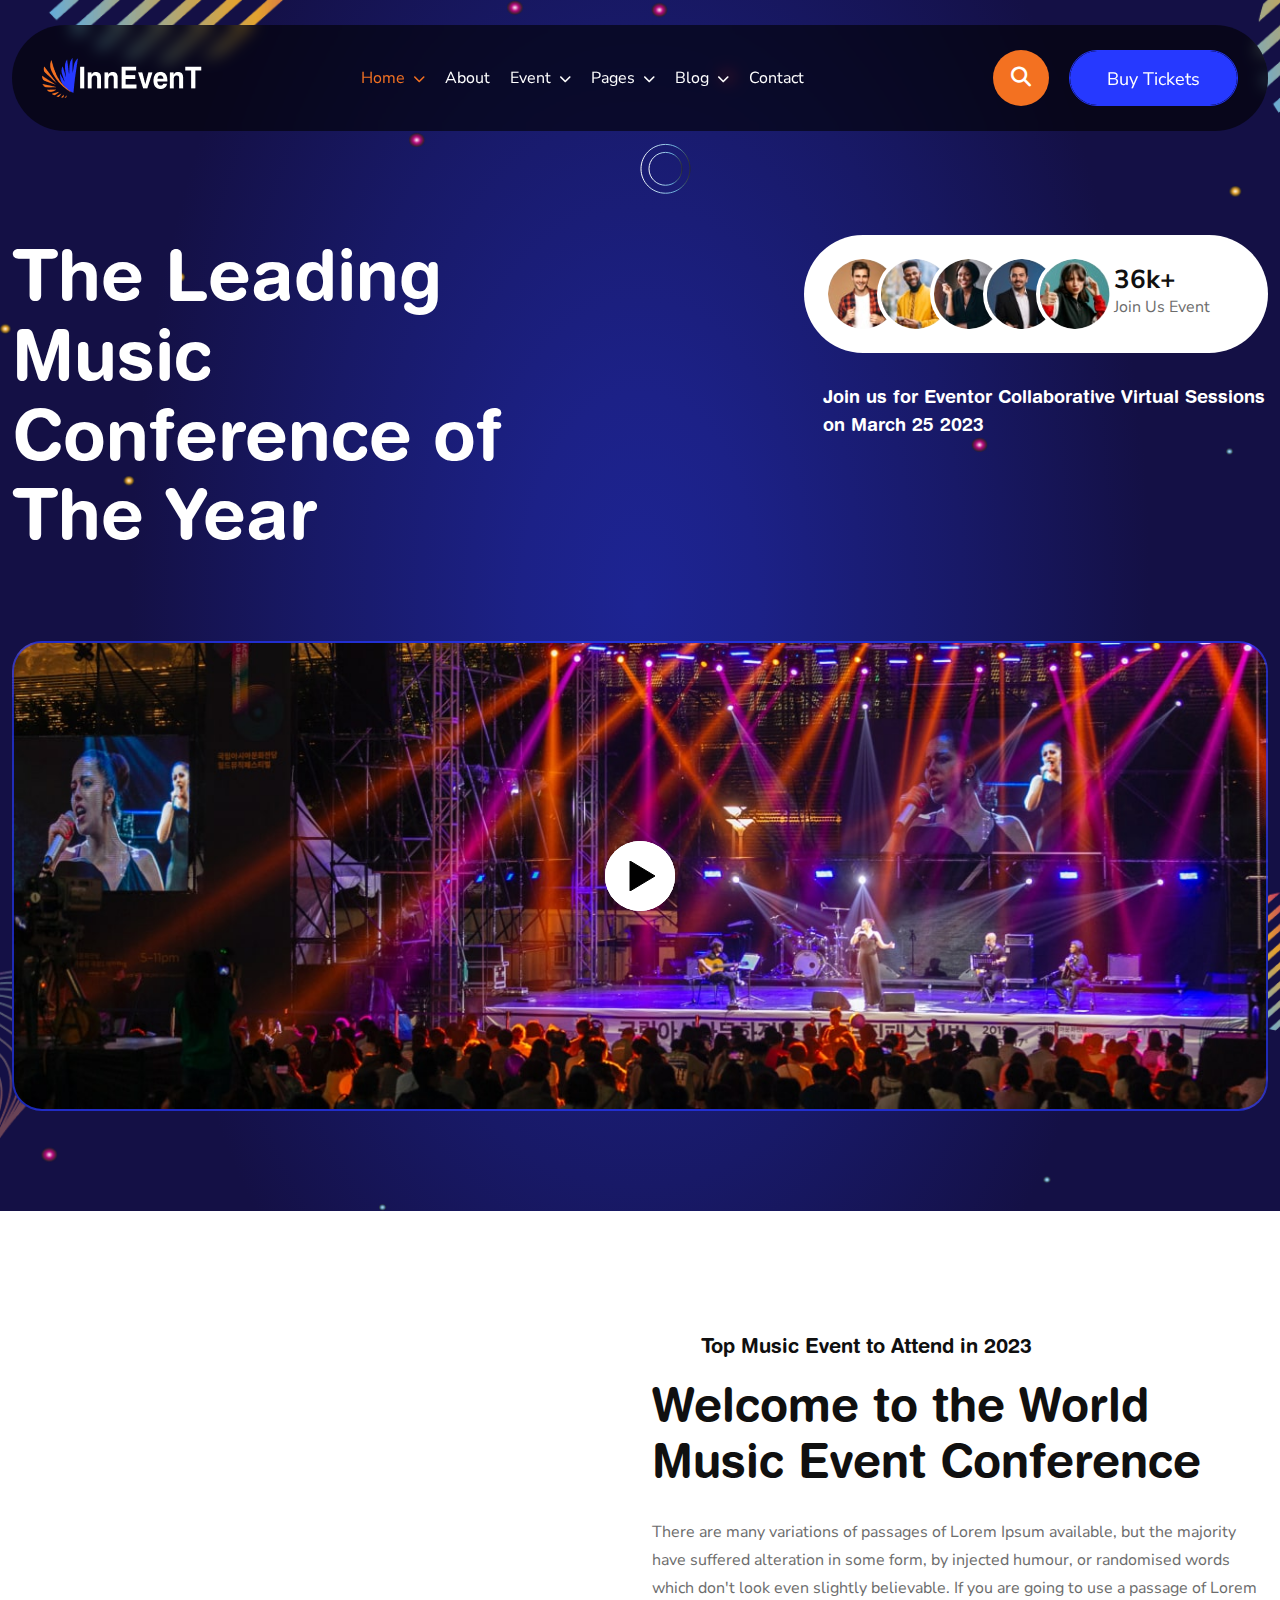
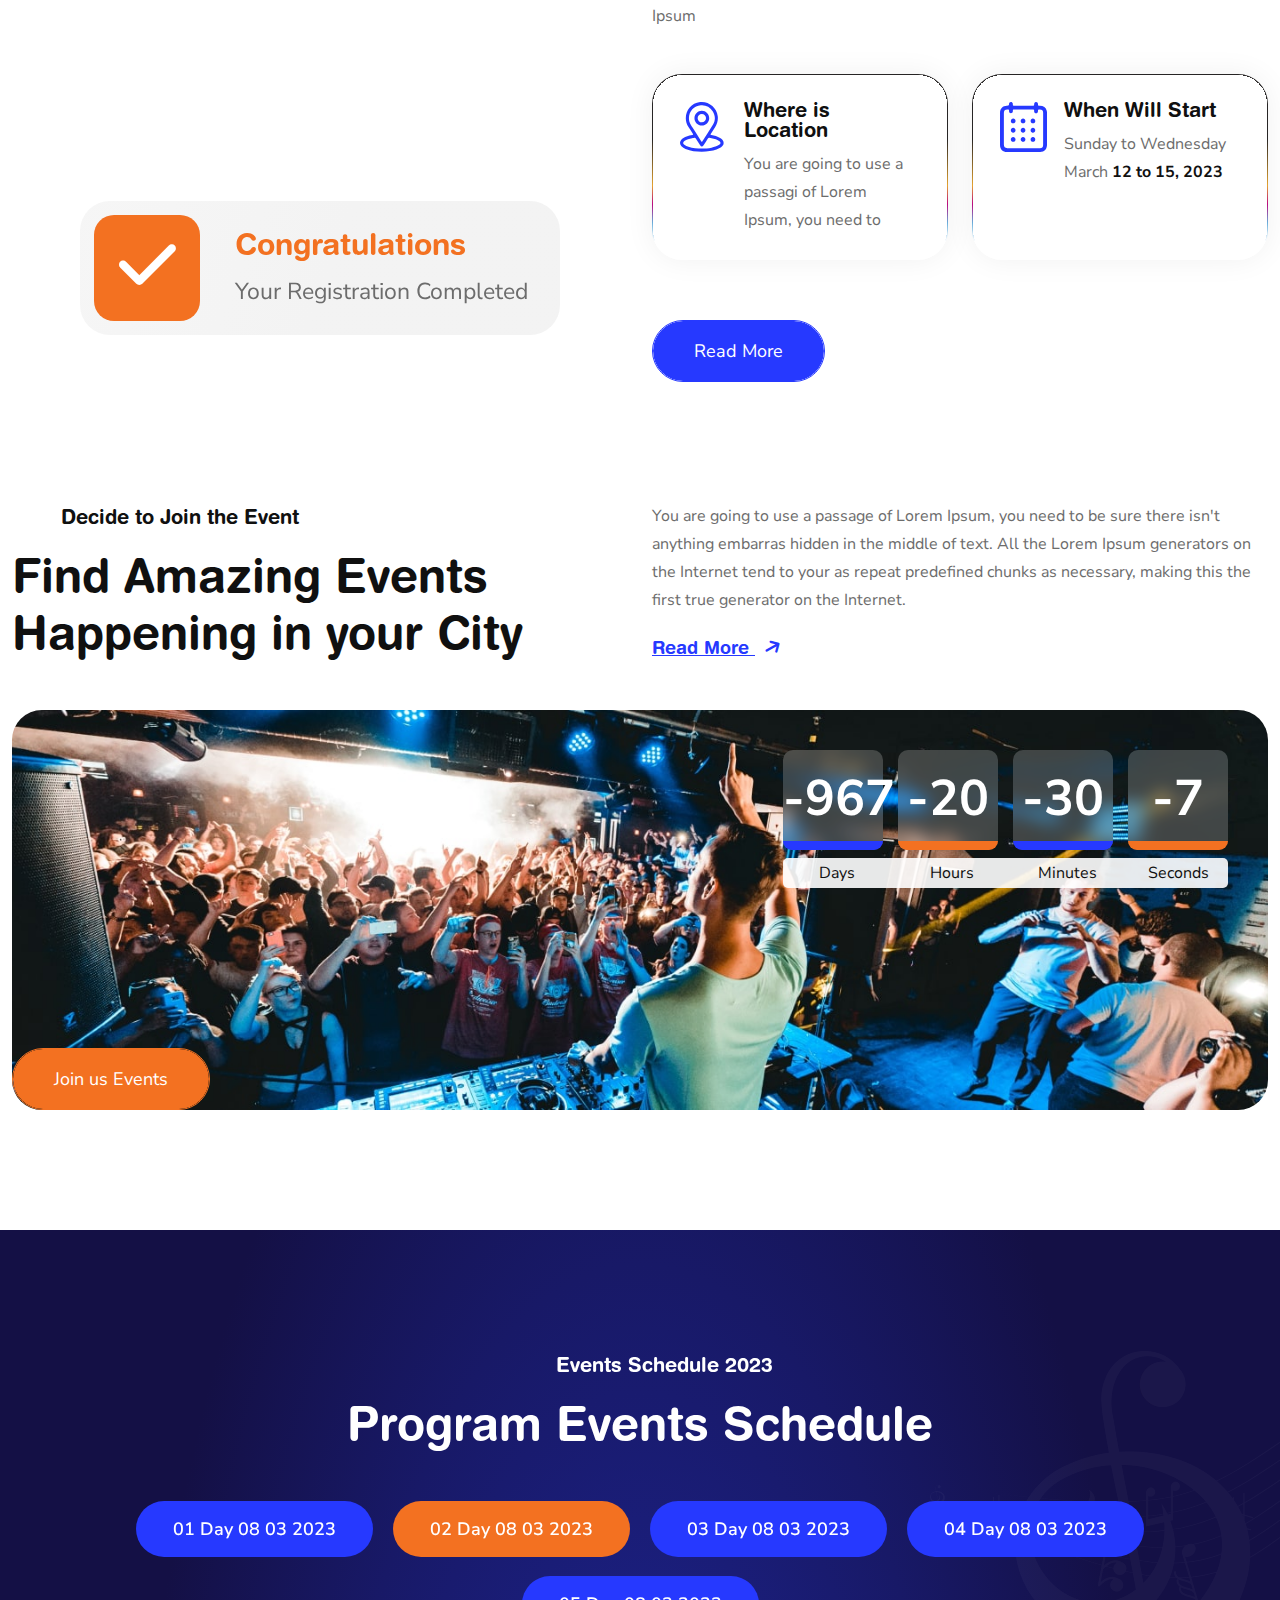
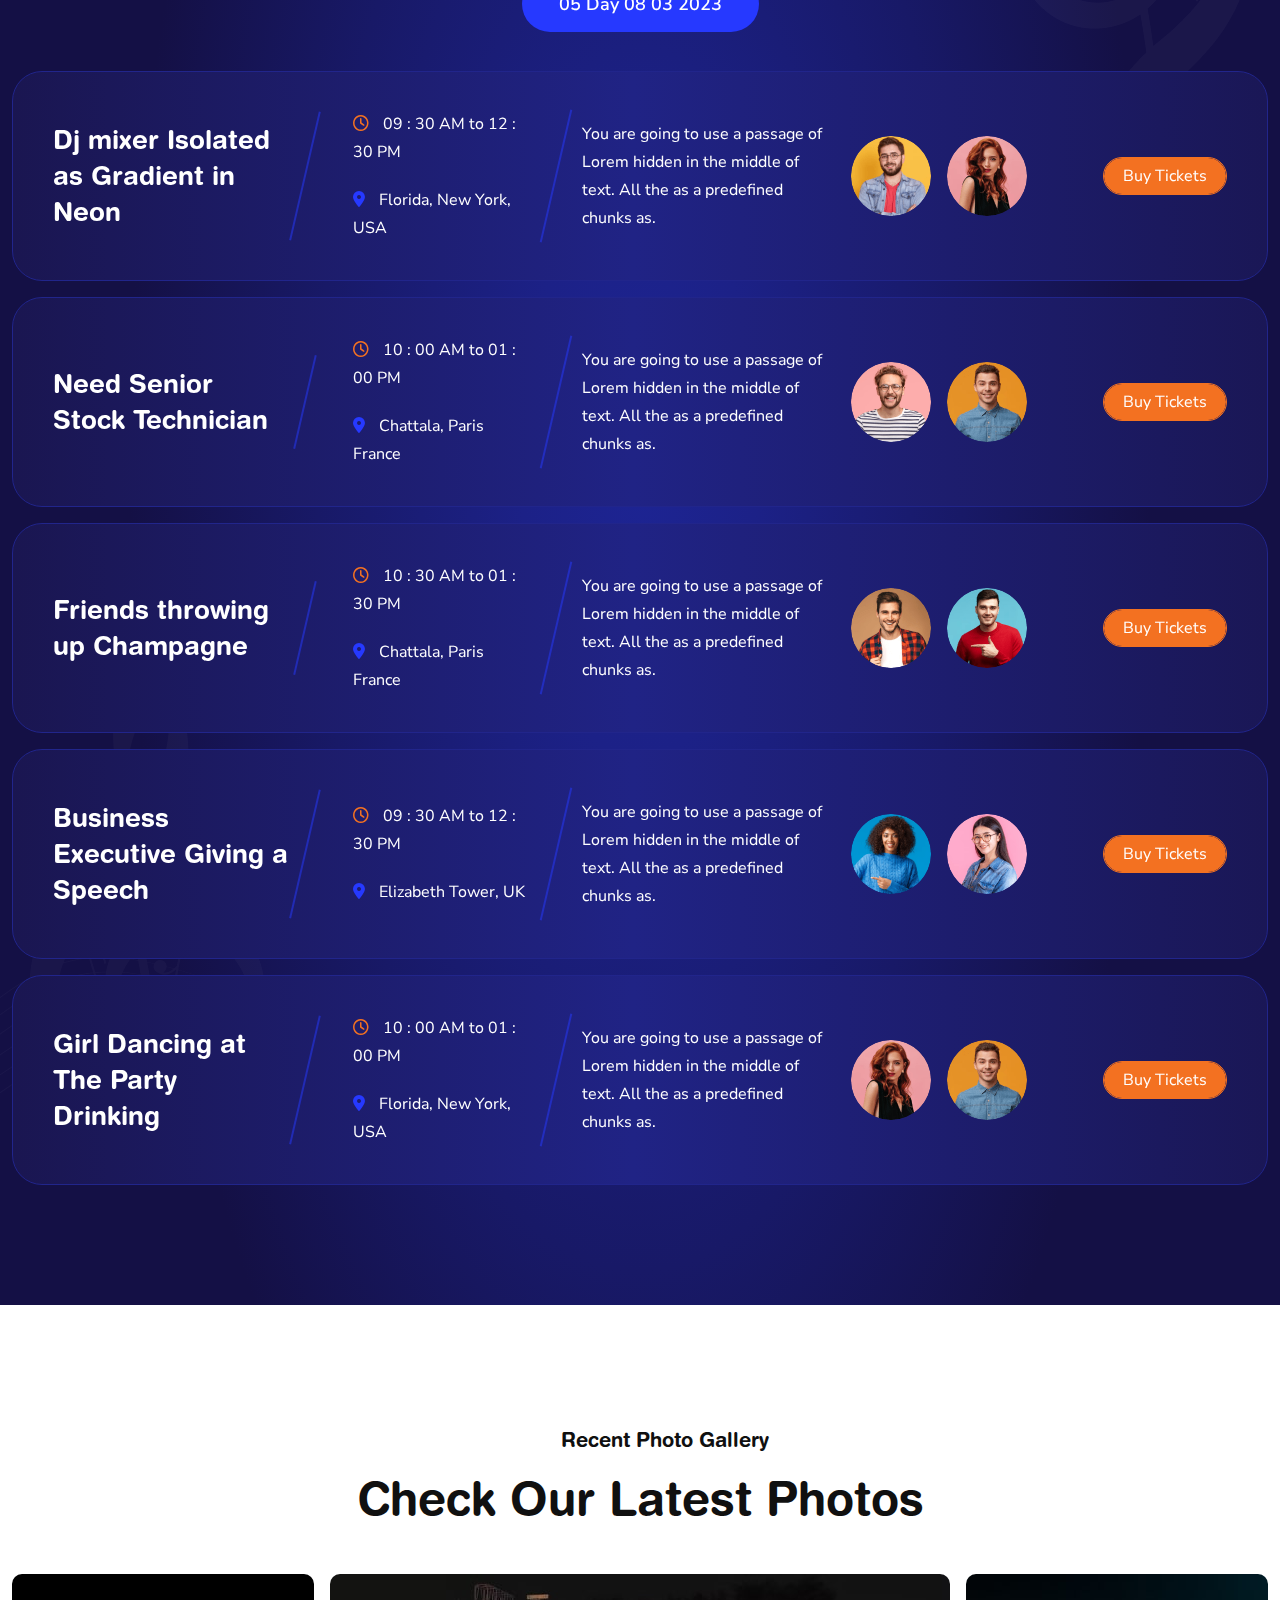
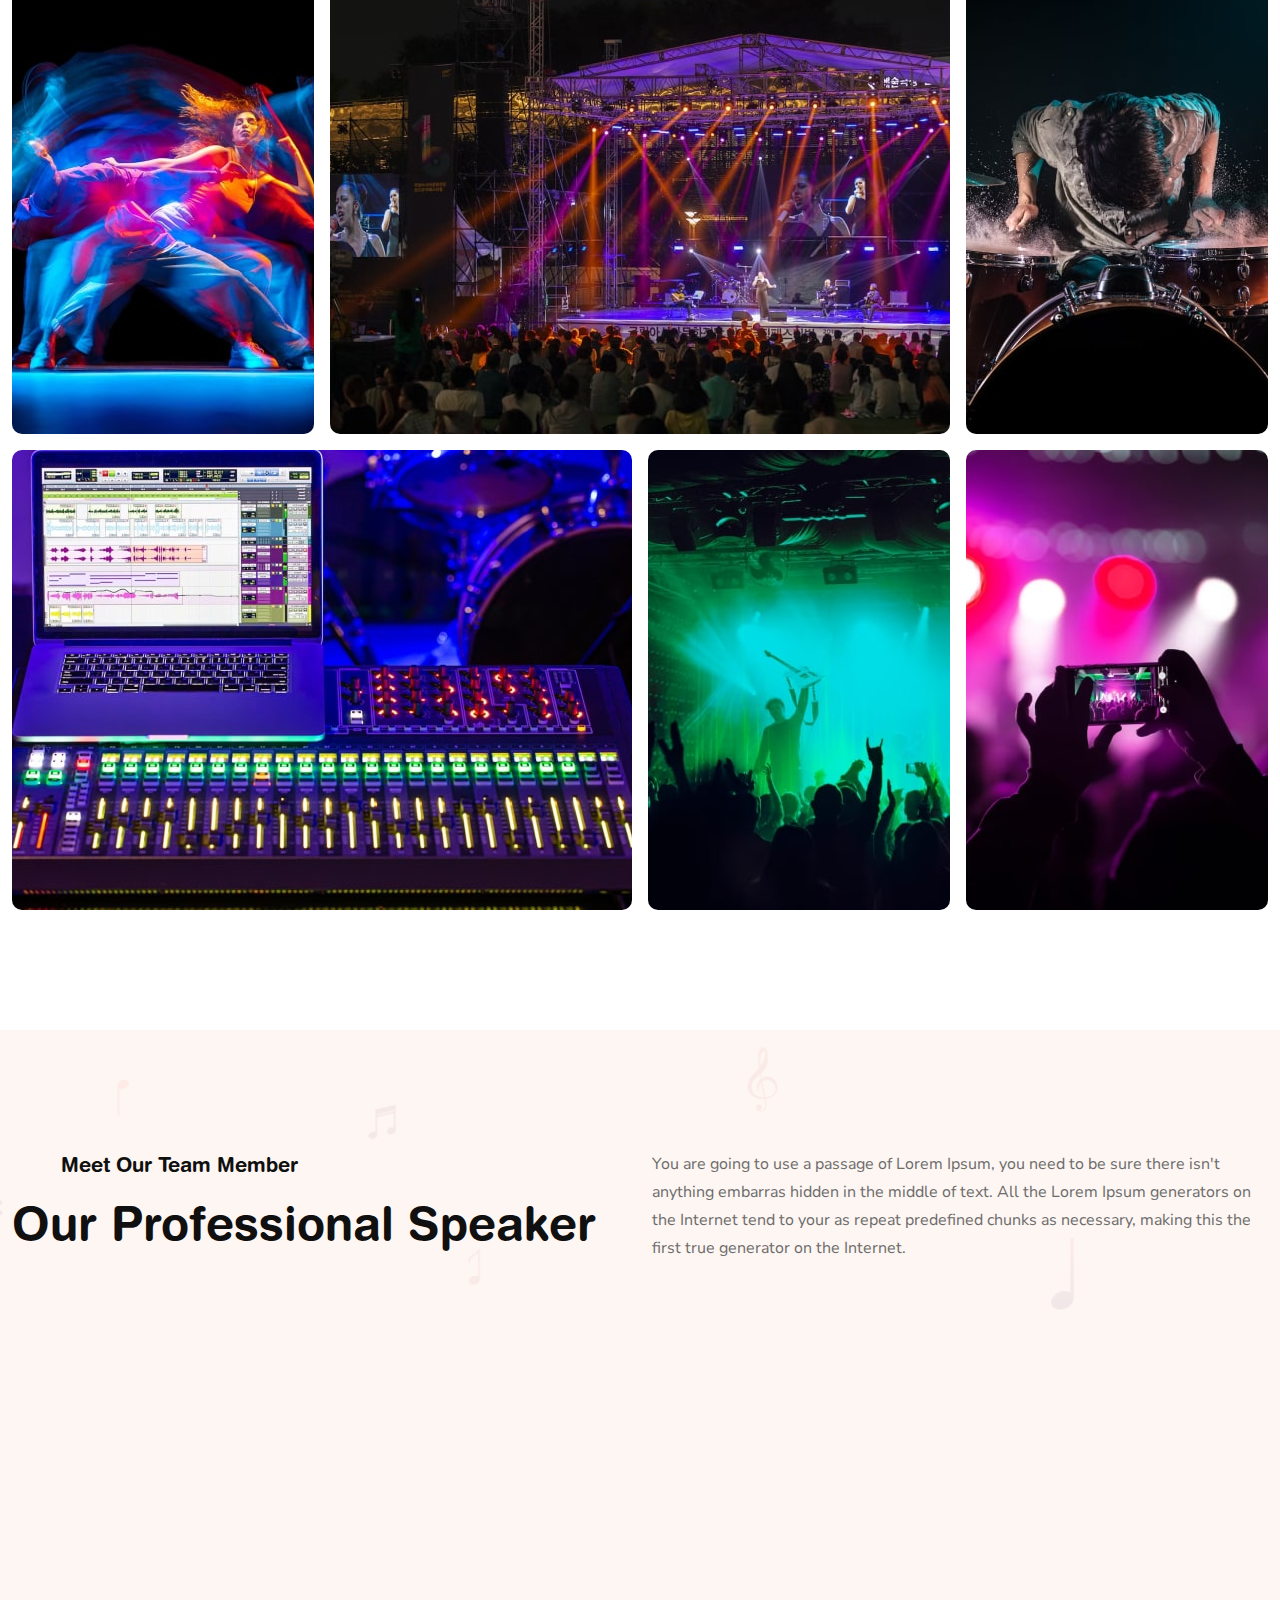
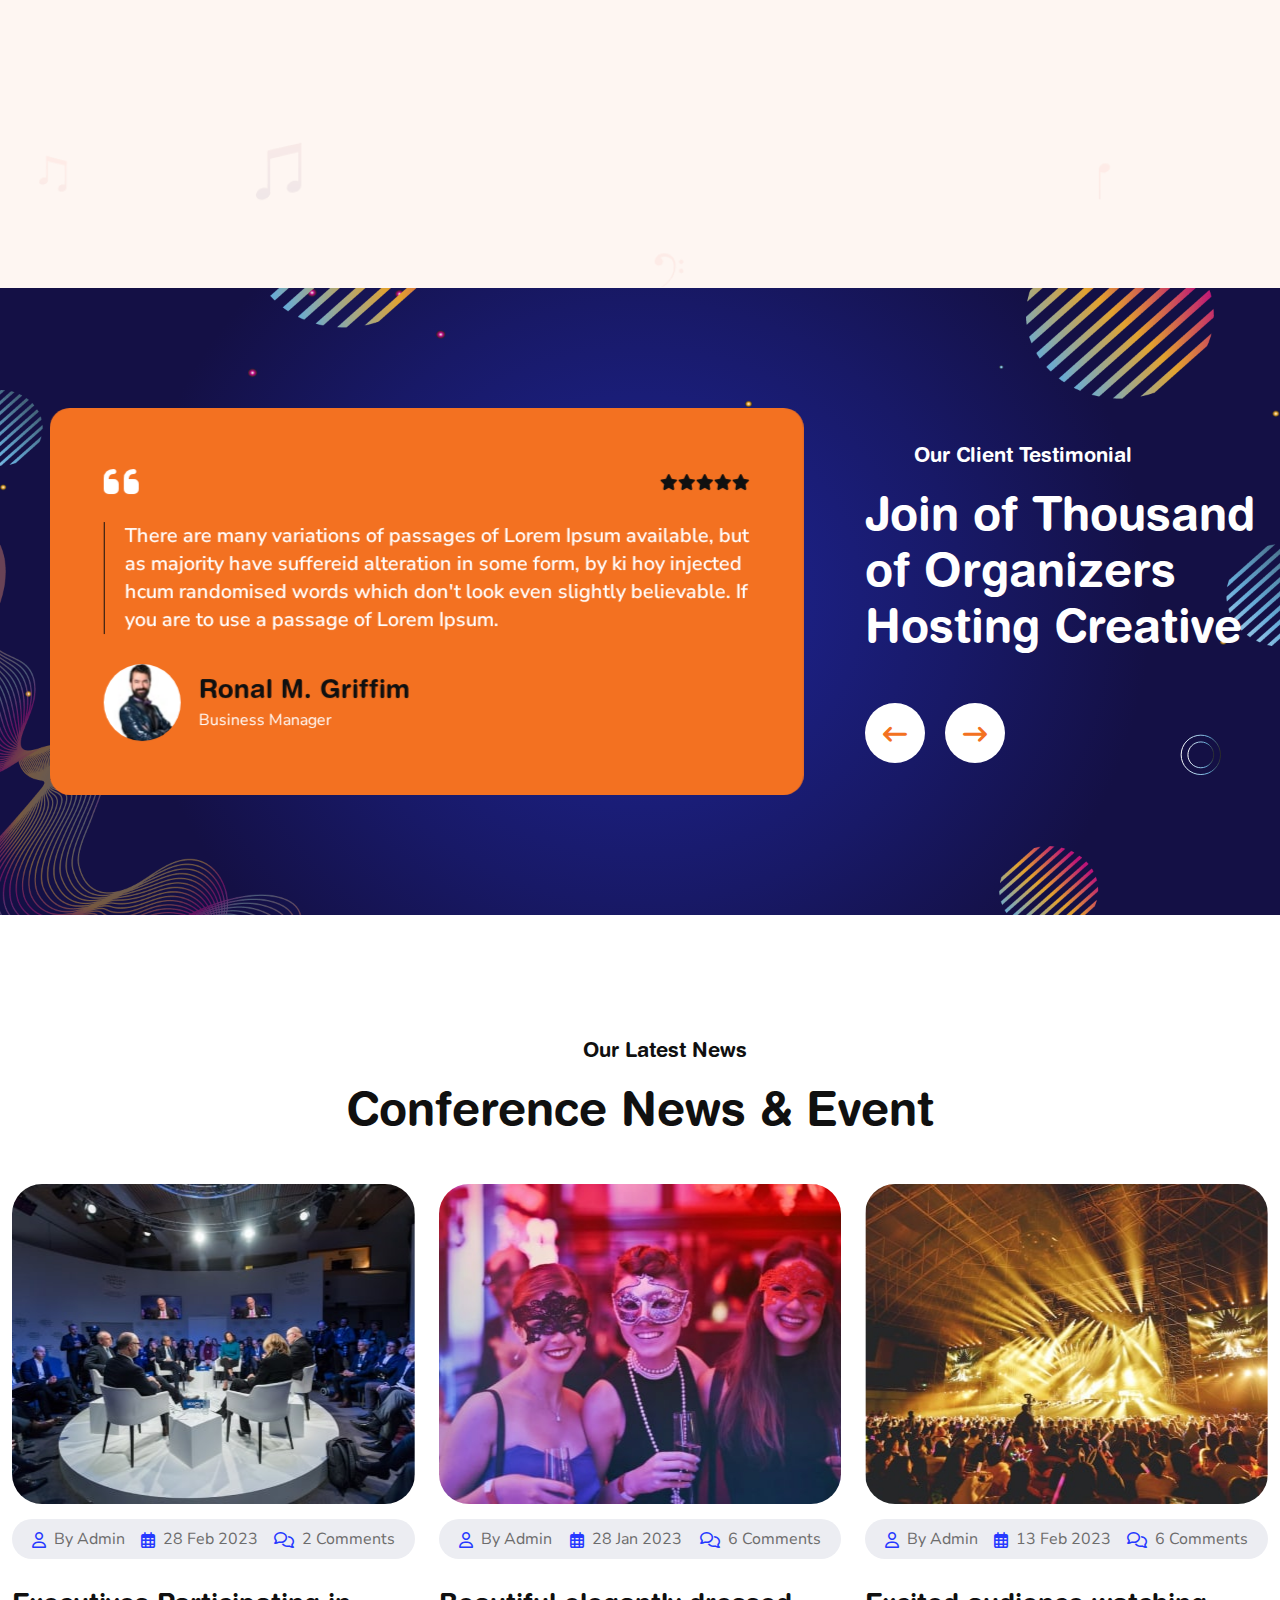
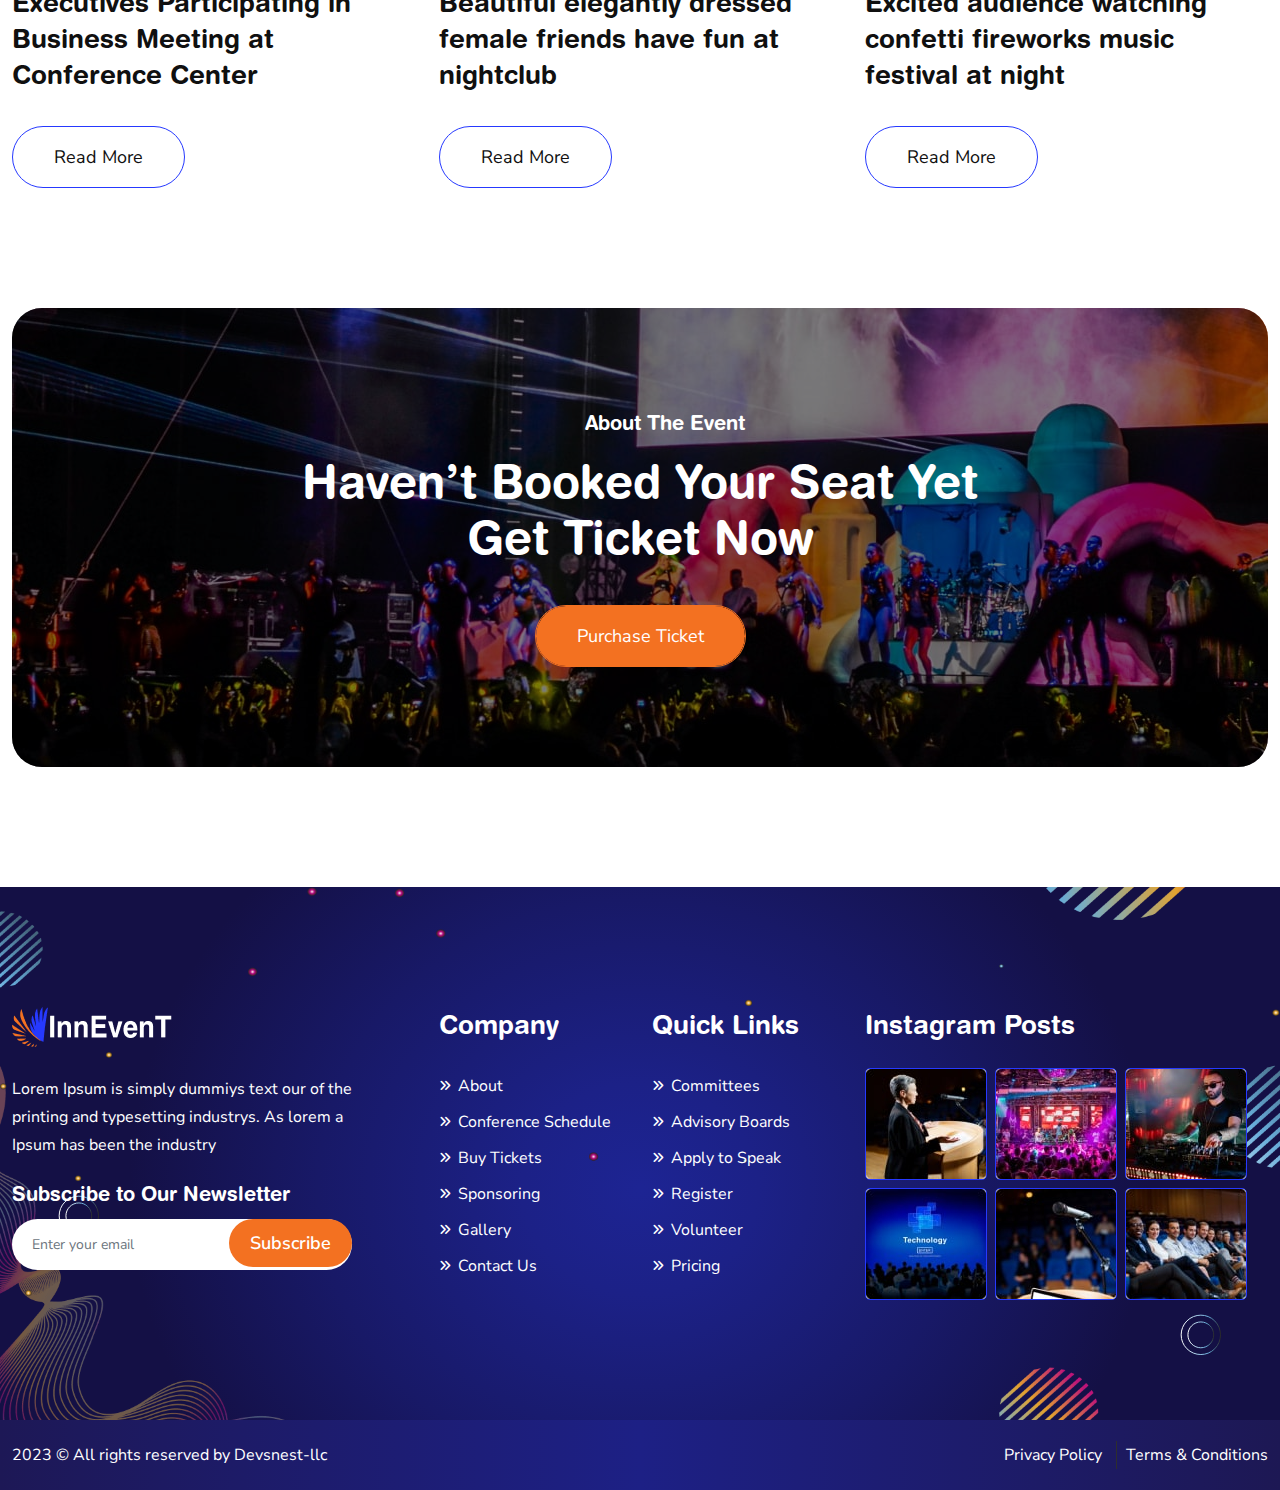
==== index.html @ 40e448ba "initial Push" ====
<!DOCTYPE html>
<!--[if lt IE 7]>      <html class="no-js lt-ie9 lt-ie8 lt-ie7"> <![endif]-->
<!--[if IE 7]>         <html class="no-js lt-ie9 lt-ie8"> <![endif]-->
<!--[if IE 8]>         <html class="no-js lt-ie9"> <![endif]-->
<!--[if gt IE 8]><!-->
<html lang="en" class="no-js">
<!--<![endif]-->


<!-- Mirrored from demos.devsnest.net/innEvent/index.html by HTTrack Website Copier/3.x [XR&CO'2014], Thu, 22 Jun 2023 07:08:55 GMT -->
<head>
    <meta charset="utf-8">

    <meta http-equiv="X-UA-Compatible" content="IE=edge">
    <meta name="viewport" content="width=device-width, initial-scale=1, shrink-to-fit=no">

    <meta name="description" content="">
    <meta name="author" content="">

    <title>Home</title>
    <!-- Standard Favicon -->
    <link rel="icon" href="img/fav/favicon-96x96.png">

    <!-- Touch Icons - iOS and Android 2.1+ -->
    <link rel="apple-touch-icon" href="img/fav/android-icon-48x48.png">
    <link rel="apple-touch-icon" sizes="72x72" href="img/fav/android-icon-72x72.png" >
    <link rel="apple-touch-icon" sizes="114x114" href="img/fav/apple-icon-114x114.png" >
    
    <!--bootstrap v5.2.3 -->
    <link rel="stylesheet" type="text/css" href="css/bootstrap.min.css">
    <!--meanmenu-->
    <link rel="stylesheet" type="text/css" href="css/meanmenu.css">
    <!--fontawesome v6 css-->
    <link rel="stylesheet" type="text/css" href="css/fontawesome.all.min.css">
    <!--aos-->
    <link rel="stylesheet" type="text/css" href="css/aos.css">
    <!--magnific popup-->
    <link rel="stylesheet" type="text/css" href="css/magnific-popup.css">
    <!--swiper-->
    <link rel="stylesheet" type="text/css" href="css/swiper.min.css">
    <!--main style-->
    <link rel="stylesheet" type="text/css" href="css/style.css">

    <!--modernizr-->
    <script src="js/vendor/modernizr.js"></script>

    <!--[if lt IE 9]>
    <script src="js/html5/respond.min.js"></script>
    <![endif]-->
</head>

<body data-spy="scroll" data-target=".navbar" data-offset="60">
    <div class="se-pre-con"></div>

    <!-- main nav start -->
    <header class="header-style-1">
        <div class="navbar-area">
            <div class="main-responsive-nav">
                <div class="container">
                    <div class="main-responsive-menu">
                        <div class="logo">
                            <a href="index.html">
                                <img src="img/logo.png"  alt="image">
                            </a>
                        </div><!--/.logo-->
                    </div>
                </div>
            </div>
            <div class="main-navbar">
                <div class="container">
                    <nav class="navbar navbar-expand-md navbar-light">
                        <a class="navbar-brand" href="index.html">
                            <img src="img/logo.png" alt="image">
                        </a>
                        <div class="collapse navbar-collapse mean-menu" id="navbarSupportedContent">
                            <ul class="navbar-nav mx-auto">
                                <li class="nav-item">
                                    <a href="#" class="nav-link active"> Home <i class="fa-solid fa-chevron-down"></i>
                                    </a>
                                    <ul class="dropdown-menu">
                                        <li class="nav-item">
                                            <a href="index.html" class="nav-link active">Home Demo - 1</a>
                                        </li>
                                        <li class="nav-item">
                                            <a href="index-2.html" class="nav-link ">Home Demo - 2</a>
                                        </li>
                                    </ul>
                                </li>
                                <li class="nav-item">
                                    <a href="about.html" class="nav-link">About</a>
                                </li>
                                <li class="nav-item">
                                    <a href="#" class="nav-link "> Event <i class="fa-solid fa-chevron-down"></i>
                                    </a>
                                    <ul class="dropdown-menu">
                                        <li class="nav-item">
                                            <a href="events.html" class="nav-link ">Event</a>
                                        </li>
                                        <li class="nav-item">
                                            <a href="event-details.html" class="nav-link ">Event Details</a>
                                        </li>
                                    </ul>
                                </li>
                                <li class="nav-item">
                                    <a href="#" class="nav-link "> Pages <i class="fa-solid fa-chevron-down"></i>
                                    </a>
                                    <ul class="dropdown-menu">                                        
                                        <li class="nav-item">
                                            <a href="gallary.html" class="nav-link ">Gallary</a>
                                        </li>
                                        <li class="nav-item">
                                            <a href="speaker.html" class="nav-link ">Speaker</a>
                                        </li>
                                        <li class="nav-item">
                                            <a href="speaker-details.html" class="nav-link ">Speaker Details</a>
                                        </li>
                                        <li class="nav-item">
                                            <a href="pricing.html" class="nav-link ">Pricing</a>
                                        </li>
                                        <li class="nav-item">
                                            <a href="registration.html" class="nav-link ">Registration</a>
                                        </li>
                                    </ul>
                                </li>
                                <li class="nav-item">
                                    <a href="#" class="nav-link "> Blog <i class="fa-solid fa-chevron-down"></i>
                                    </a>
                                    <ul class="dropdown-menu">
                                        <li class="nav-item">
                                            <a href="blog-grid.html" class="nav-link ">Blog Grid</a>
                                        </li>
                                        <li class="nav-item">
                                            <a href="blog-details.html" class="nav-link ">Blog Details</a>
                                        </li>
                                    </ul>
                                </li>
                                <li class="nav-item">
                                    <a href="contact.html" class="nav-link">Contact</a>
                                </li>
                            </ul><!--/.navbar-nav -->
                            <div class="others-options d-flex align-items-center">
                                <div class="option-item">
                                    <a class="opt" href="#search"><i class="fa-solid fa-search"></i></a>
                                </div>
                                <div class="option-item d-none d-xl-inline-block">
                                    <a href="registration.html" class="btn btn1">Buy Tickets</a>
                                </div>
                            </div><!--/.others-options-->
                        </div>
                    </nav><!--/.navbar-->
                </div>
            </div>
        </div>
    </header>
    <!-- /.navbar -->
     <!--popup search box-->
    <div id="search">
        <button type="button" class="close">×</button>
        <form>
            <input type="search" value="" placeholder="type keyword(s) here" >
            <button type="submit" class="btn btn-primary">Search</button>
        </form>
    </div>
    <!--popup search box-->


    <!--banner sec start-->
    <section class="hero-sec-v1">
        <div class="container">
            <div class="row">
                <div class="col-lg-6">
                    <div class="left-content-hero">
                        <h1>The Leading Music
                            Conference of<br>
                            The Year</h1>
                    </div><!--/.left-content-hero-->
                </div>
                <div class="col-lg-6">
                    <div class="right-content-hero">
                        <div class="clients-list-ovrl">
                            <div class="d-flex align-items-center">
                                <div class="imgs d-flex">
                                    <img src="img/client1.jpg" alt="">
                                    <img src="img/client2.jpg" alt="">
                                    <img src="img/client3.jpg" alt="">
                                    <img src="img/client4.jpg" alt="">
                                    <img src="img/client5.jpg" alt="">
                                </div>
                                <div class="cont">
                                    <h4>36k+</h4>
                                    <p>Join Us Event</p>
                                </div>
                            </div>
                        </div>
                        <h5>Join us for Eventor Collaborative Virtual Sessions on March 25 2023</h5>
                    </div><!--/.right-content-hero-->
                </div>
                <div class="col-md-12">
                    <div class="hero-video-pop">
                        <a href="https://www.youtube.com/watch?v=93FKMoZZETw" class="video-popup">
                            <div class="button-outer-circle has-scale-animation"></div>
                            <div class="button-outer-circle has-scale-animation has-delay-short"></div>
                            <div class="button-icon is-play">
                                <svg height="100%" width="100%" fill="#010101">
                                    <polygon class="triangle" points="5,0 30,15 5,30" ></polygon>
                                    <path class="path" d="M5,0 L30,15 L5,30z" fill="none" stroke="#010101" stroke-width="1"></path>
                                </svg>
                            </div>
                        </a>
                    </div><!--/.hero-video-pop-->
                </div>
            </div>
        </div><!--/.container-->
        <img src="img/banner-shape-1.svg" class="shape-one-top" alt="">
        <img src="img/banner-shape-2.png" class="shape-one-right" alt="">
    </section>
    <!--banner sec end-->

    <!-- about sec start -->
    <section class="about-sec pt-120">
        <div class="container">
            <div class="row gy-4 align-items-center">
                <div class="col-lg-6">
                    <div class="left-imgs-about">
                        <div class="d-flex align-items-start justify-content-between">
                            <img src="img/about-1.jpg" data-aos="fade-in" class="img1" alt="">
                            <img src="img/about-3.jpg" data-aos="flip-left" data-aos-delay="300" class="img2" alt="">
                            <img src="img/about-2.jpg" data-aos="zoom-in" class="pos-bottom" alt="">
                        </div>
                        <div class="congrats-txt">
                            <div class="d-flex align-items-center" >
                                <div class="icon">
                                    <i class="fa-solid fa-check"></i>
                                </div>
                                <div class="cont">
                                    <h3>Congratulations</h3>
                                    <p>Your Registration Completed</p>
                                </div>
                            </div>
                        </div>
                    </div><!--/.left-imgs-about-->
                </div>
                <div class="col-lg-6">
                    <div class="right-content-about">
                        <div class="sec-title">
                            <h4><img src="img/icon/title-icon.svg" data-aos="flip-left" data-aos-duration="1500" alt="">  Top Music Event to Attend in 2023</h4>
                            <h2>Welcome to the World Music
                                Event Conference</h2>
                            <p>There are many variations of passages of Lorem Ipsum available, but the majority have suffered
                                alteration in some form, by injected humour, or randomised words which don't look even slightly
                                believable. If you are going to use a passage of Lorem Ipsum</p>
                        </div>
                        <div class="about-bxs">
                            <div class="d-sm-flex justify-content-between gap-4 ">
                                <div class="inner-bx">
                                    <img src="img/icon/maps-checkin.svg" alt="">
                                    <h4>Where is Location</h4>
                                    <p>You are going to use a passagi
                                        of Lorem Ipsum, you need to</p>
                                </div>
                                <div class="inner-bx">
                                    <img src="img/icon/calendar.svg" alt="">
                                    <h4>When Will Start</h4>
                                    <p>Sunday to Wednesday March
                                       <strong>12 to 15, 2023</strong></p>
                                </div>
                            </div>
                        </div>
                        <a href="about.html" class="btn btn1">Read More</a>
                    </div><!--/.right-content-about-->
                </div>
            </div>
        </div><!--/.container-->
    </section>
    <!-- about sec end -->

    <!--join event sec start-->
    <section class="join-event-sec px-120">
        <div class="container">
            <div class="row">
                <div class="col-12">
                    <div class="row gy-4">
                        <div class="col-md-6">
                            <div class="sec-title">
                                <h4><img src="img/icon/title-icon.svg" data-aos="flip-left" data-aos-duration="1500" alt=""> Decide to Join the Event</h4>
                                <h2>Find Amazing Events
                                    Happening in your City</h2>
                            </div>
                        </div>
                        <div class="col-md-6">
                            <p>You are going to use a passage of Lorem Ipsum, you need to be sure there isn't anything embarras
                                hidden in the middle of text. All the Lorem Ipsum generators on the Internet tend to your as repeat
                                predefined chunks as necessary, making this the first true generator on the Internet.</p>
                            <a href="events.html" class="mt-4 d-block single-link">Read More <i class="fa-solid fa-arrow-right rotate-30"></i></a>
                        </div>
                    </div>
                </div>
                <div class="col-12">
                    <div class="join-event-countdown mt-50">
                        <a href="events.html" class="btn btn2">Join us Events</a>
                        <div id="countdown" class="countt-wrap">
                            <ul class="d-flex flex-wrap">
                              <li><span class="cnt day-z" id="days"></span><span class="name">Days</span></li>
                              <li><span class="cnt" id="hours"></span><span class="name">Hours</span></li>
                              <li><span class="cnt" id="minutes"></span><span class="name">Minutes</span></li>
                              <li><span class="cnt" id="seconds"></span><span class="name">Seconds</span></li>
                            </ul>
                          </div>
                    </div><!--/.join-event-countdown-->
                </div>
            </div>
        </div><!--/.container-->
    </section>
    <!--join event sec end-->

    <!--event schedule sec start-->
    <section class="event-schedule-sec px-120">
        <div class="container">
            <div class="row gy-4">
                <div class="col-12">
                    <div class="sec-title text-white text-center">
                        <h4><img src="img/icon/title-icon-white.svg" data-aos="flip-left" data-aos-duration="1500" alt=""> Events Schedule 2023</h4>
                        <h2>Program Events Schedule</h2>
                    </div>
                </div>
                <div class="col-12 mt-0">
                    <ul class="nav nav-tabs schedule-nav align-items-center justify-content-center mt-50" role="tablist">
                        <li class="nav-item" role="presentation">
                          <button class="nav-link" id="eventSchedule_tab2-tab" data-bs-toggle="tab" data-bs-target="#eventSchedule_tab2" type="button" role="tab" aria-controls="eventSchedule_tab2" aria-selected="false">01 Day 08 03 2023</button>
                        </li>
                        <li class="nav-item" role="presentation">
                          <button class="nav-link active" id="eventSchedule_tab1-tab" data-bs-toggle="tab" data-bs-target="#eventSchedule_tab1" type="button" role="tab" aria-controls="eventSchedule_tab1" aria-selected="true">02 Day 08 03 2023</button>
                        </li>
                        <li class="nav-item" role="presentation">
                          <button class="nav-link" id="eventScheduletab3-tab" data-bs-toggle="tab" data-bs-target="#eventScheduletab3" type="button" role="tab" aria-controls="eventScheduletab3" aria-selected="false">03 Day 08 03 2023</button>
                        </li>
                        <li class="nav-item" role="presentation">
                          <button class="nav-link" id="eventScheduletab32-tab" data-bs-toggle="tab" data-bs-target="#eventScheduletab32" type="button" role="tab" aria-controls="eventScheduletab32" aria-selected="false">04 Day 08 03 2023</button>
                        </li>
                        <li class="nav-item" role="presentation">
                          <button class="nav-link" id="eventScheduletab33-tab" data-bs-toggle="tab" data-bs-target="#eventScheduletab33" type="button" role="tab" aria-controls="eventScheduletab33" aria-selected="false">05 Day 08 03 2023</button>
                        </li>
                    </ul><!--schedule navs-->
                </div>
                <div class="col-12">
                    <div class="tab-content mt-3" id="myTabContent">
                        <div class="tab-pane fade" id="eventSchedule_tab2" role="tabpanel" aria-labelledby="eventSchedule_tab2-tab">
                            <div class="row gy-3">
                                <div class="col-12">
                                    <div class="single-schedule-table">
                                        <div class="row gy-4 align-items-center">
                                            <div class="col-lg-3">
                                                <div class="ttl">
                                                    <h3><a href="event-details.html">Dj mixer Isolated as Gradient in Neon</a></h3>
                                                </div>
                                            </div>
                                            <div class="col-lg-2">
                                                <div class="tme">
                                                    <p><i class="fa-regular fa-clock"></i> 09 : 30 AM to 12 : 30 PM</p>
                                                    <p><i class="fa-solid fa-location-dot"></i> Florida, New York, USA</p>
                                                </div>
                                            </div>
                                            <div class="col-lg-3">
                                                <div class="dts">
                                                    <p>You are going to use a passage of Lorem
                                                        hidden in the middle of text. All the as a
                                                        predefined chunks as.</p>
                                                    <div class="ovr">
                                                        <img src="img/event-host-img.jpg" alt="">
                                                    </div>
                                                </div>
                                            </div>
                                            <div class="col-lg-2">
                                                <div class="imgs d-flex gap-3 justify-content-center">
                                                    <img src="img/event-host1.png" alt="">
                                                    <img src="img/event-host2.png" alt="">
                                                </div>
                                            </div>
                                            <div class="col-lg-2 text-end">
                                                <a href="#" class="btn btn2">Buy Tickets</a>
                                            </div>
                                        </div>
                                    </div><!--/.single-schedule-table-->
                                </div>
                                <div class="col-12">
                                    <div class="single-schedule-table">
                                        <div class="row gy-4 align-items-center">
                                            <div class="col-lg-3">
                                                <div class="ttl">
                                                    <h3><a href="event-details.html">Need Senior Stock Technician</a></h3>
                                                </div>
                                            </div>
                                            <div class="col-lg-2">
                                                <div class="tme">
                                                    <p><i class="fa-regular fa-clock"></i> 10 : 00 AM to 01 : 00 PM</p>
                                                    <p><i class="fa-solid fa-location-dot"></i> Chattala, Paris France</p>
                                                </div>
                                            </div>
                                            <div class="col-lg-3">
                                                <div class="dts">
                                                    <p>You are going to use a passage of Lorem
                                                        hidden in the middle of text. All the as a
                                                        predefined chunks as.</p>
                                                    <div class="ovr">
                                                        <img src="img/event-host-img.jpg" alt="">
                                                    </div>
                                                </div>
                                            </div>
                                            <div class="col-lg-2">
                                                <div class="imgs d-flex gap-3 justify-content-center">
                                                    <img src="img/event-host3.png" alt="">
                                                    <img src="img/event-host4.png" alt="">
                                                </div>
                                            </div>
                                            <div class="col-lg-2 text-end">
                                                <a href="#" class="btn btn2">Buy Tickets</a>
                                            </div>
                                        </div>
                                    </div><!--/.single-schedule-table-->
                                </div>
                                <div class="col-12">
                                    <div class="single-schedule-table">
                                        <div class="row gy-4 align-items-center">
                                            <div class="col-lg-3">
                                                <div class="ttl">
                                                    <h3><a href="event-details.html">Friends throwing up Champagne</a></h3>
                                                </div>
                                            </div>
                                            <div class="col-lg-2">
                                                <div class="tme">
                                                    <p><i class="fa-regular fa-clock"></i> 10 : 30 AM to 01 : 30 PM</p>
                                                    <p><i class="fa-solid fa-location-dot"></i> Chattala, Paris France</p>
                                                </div>
                                            </div>
                                            <div class="col-lg-3">
                                                <div class="dts">
                                                    <p>You are going to use a passage of Lorem
                                                        hidden in the middle of text. All the as a
                                                        predefined chunks as.</p>
                                                    <div class="ovr">
                                                        <img src="img/event-host-img.jpg" alt="">
                                                    </div>
                                                </div>
                                            </div>
                                            <div class="col-lg-2">
                                                <div class="imgs d-flex gap-3 justify-content-center">
                                                    <img src="img/event-host5.png" alt="">
                                                    <img src="img/event-host6.png" alt="">
                                                </div>
                                            </div>
                                            <div class="col-lg-2 text-end">
                                                <a href="#" class="btn btn2">Buy Tickets</a>
                                            </div>
                                        </div>
                                    </div><!--/.single-schedule-table-->
                                </div>
                                <div class="col-12">
                                    <div class="single-schedule-table">
                                        <div class="row gy-4 align-items-center">
                                            <div class="col-lg-3">
                                                <div class="ttl">
                                                    <h3><a href="event-details.html">Business Executive Giving a Speech</a></h3>
                                                </div>
                                            </div>
                                            <div class="col-lg-2">
                                                <div class="tme">
                                                    <p><i class="fa-regular fa-clock"></i> 09 : 30 AM to 12 : 30 PM</p>
                                                    <p><i class="fa-solid fa-location-dot"></i> Elizabeth Tower, UK</p>
                                                </div>
                                            </div>
                                            <div class="col-lg-3">
                                                <div class="dts">
                                                    <p>You are going to use a passage of Lorem
                                                        hidden in the middle of text. All the as a
                                                        predefined chunks as.</p>
                                                    <div class="ovr">
                                                        <img src="img/event-host-img.jpg" alt="">
                                                    </div>
                                                </div>
                                            </div>
                                            <div class="col-lg-2">
                                                <div class="imgs d-flex gap-3 justify-content-center">
                                                    <img src="img/event-host7.png" alt="">
                                                    <img src="img/event-host8.png" alt="">
                                                </div>
                                            </div>
                                            <div class="col-lg-2 text-end">
                                                <a href="#" class="btn btn2">Buy Tickets</a>
                                            </div>
                                        </div>
                                    </div><!--/.single-schedule-table-->
                                </div>
                                <div class="col-12">
                                    <div class="single-schedule-table">
                                        <div class="row gy-4 align-items-center">
                                            <div class="col-lg-3">
                                                <div class="ttl">
                                                    <h3><a href="event-details.html">Girl Dancing at The Party Drinking</a></h3>
                                                </div>
                                            </div>
                                            <div class="col-lg-2">
                                                <div class="tme">
                                                    <p><i class="fa-regular fa-clock"></i> 10 : 00 AM to 01 : 00 PM</p>
                                                    <p><i class="fa-solid fa-location-dot"></i> Florida, New York, USA</p>
                                                </div>
                                            </div>
                                            <div class="col-lg-3">
                                                <div class="dts">
                                                    <p>You are going to use a passage of Lorem
                                                        hidden in the middle of text. All the as a
                                                        predefined chunks as.</p>
                                                    <div class="ovr">
                                                        <img src="img/event-host-img.jpg" alt="">
                                                    </div>
                                                </div>
                                            </div>
                                            <div class="col-lg-2">
                                                <div class="imgs d-flex gap-3 justify-content-center">
                                                    <img src="img/event-host2.png" alt="">
                                                    <img src="img/event-host4.png" alt="">
                                                </div>
                                            </div>
                                            <div class="col-lg-2 text-end">
                                                <a href="#" class="btn btn2">Buy Tickets</a>
                                            </div>
                                        </div>
                                    </div><!--/.single-schedule-table-->
                                </div>
                            </div>
                        </div>
                        <div class="tab-pane fade show active" id="eventSchedule_tab1" role="tabpanel" aria-labelledby="eventSchedule_tab1-tab">
                            <div class="row gy-3">
                                <div class="col-12">
                                    <div class="single-schedule-table">
                                        <div class="row gy-4 align-items-center">
                                            <div class="col-lg-3">
                                                <div class="ttl">
                                                    <h3><a href="event-details.html">Dj mixer Isolated as Gradient in Neon</a></h3>
                                                </div>
                                            </div>
                                            <div class="col-lg-2">
                                                <div class="tme">
                                                    <p><i class="fa-regular fa-clock"></i> 09 : 30 AM to 12 : 30 PM</p>
                                                    <p><i class="fa-solid fa-location-dot"></i> Florida, New York, USA</p>
                                                </div>
                                            </div>
                                            <div class="col-lg-3">
                                                <div class="dts">
                                                    <p>You are going to use a passage of Lorem
                                                        hidden in the middle of text. All the as a
                                                        predefined chunks as.</p>
                                                    <div class="ovr">
                                                        <img src="img/event-host-img.jpg" alt="">
                                                    </div>
                                                </div>
                                            </div>
                                            <div class="col-lg-2">
                                                <div class="imgs d-flex gap-3 justify-content-center">
                                                    <img src="img/event-host1.png" alt="">
                                                    <img src="img/event-host2.png" alt="">
                                                </div>
                                            </div>
                                            <div class="col-lg-2 text-end">
                                                <a href="#" class="btn btn2">Buy Tickets</a>
                                            </div>
                                        </div>
                                    </div><!--/.single-schedule-table-->
                                </div>
                                <div class="col-12">
                                    <div class="single-schedule-table">
                                        <div class="row gy-4 align-items-center">
                                            <div class="col-lg-3">
                                                <div class="ttl">
                                                    <h3><a href="event-details.html">Need Senior Stock Technician</a></h3>
                                                </div>
                                            </div>
                                            <div class="col-lg-2">
                                                <div class="tme">
                                                    <p><i class="fa-regular fa-clock"></i> 10 : 00 AM to 01 : 00 PM</p>
                                                    <p><i class="fa-solid fa-location-dot"></i> Chattala, Paris France</p>
                                                </div>
                                            </div>
                                            <div class="col-lg-3">
                                                <div class="dts">
                                                    <p>You are going to use a passage of Lorem
                                                        hidden in the middle of text. All the as a
                                                        predefined chunks as.</p>
                                                    <div class="ovr">
                                                        <img src="img/event-host-img.jpg" alt="">
                                                    </div>
                                                </div>
                                            </div>
                                            <div class="col-lg-2">
                                                <div class="imgs d-flex gap-3 justify-content-center">
                                                    <img src="img/event-host3.png" alt="">
                                                    <img src="img/event-host4.png" alt="">
                                                </div>
                                            </div>
                                            <div class="col-lg-2 text-end">
                                                <a href="#" class="btn btn2">Buy Tickets</a>
                                            </div>
                                        </div>
                                    </div><!--/.single-schedule-table-->
                                </div>
                                <div class="col-12">
                                    <div class="single-schedule-table">
                                        <div class="row gy-4 align-items-center">
                                            <div class="col-lg-3">
                                                <div class="ttl">
                                                    <h3><a href="event-details.html">Friends throwing up Champagne</a></h3>
                                                </div>
                                            </div>
                                            <div class="col-lg-2">
                                                <div class="tme">
                                                    <p><i class="fa-regular fa-clock"></i> 10 : 30 AM to 01 : 30 PM</p>
                                                    <p><i class="fa-solid fa-location-dot"></i> Chattala, Paris France</p>
                                                </div>
                                            </div>
                                            <div class="col-lg-3">
                                                <div class="dts">
                                                    <p>You are going to use a passage of Lorem
                                                        hidden in the middle of text. All the as a
                                                        predefined chunks as.</p>
                                                    <div class="ovr">
                                                        <img src="img/event-host-img.jpg" alt="">
                                                    </div>
                                                </div>
                                            </div>
                                            <div class="col-lg-2">
                                                <div class="imgs d-flex gap-3 justify-content-center">
                                                    <img src="img/event-host5.png" alt="">
                                                    <img src="img/event-host6.png" alt="">
                                                </div>
                                            </div>
                                            <div class="col-lg-2 text-end">
                                                <a href="#" class="btn btn2">Buy Tickets</a>
                                            </div>
                                        </div>
                                    </div><!--/.single-schedule-table-->
                                </div>
                                <div class="col-12">
                                    <div class="single-schedule-table">
                                        <div class="row gy-4 align-items-center">
                                            <div class="col-lg-3">
                                                <div class="ttl">
                                                    <h3><a href="event-details.html">Business Executive Giving a Speech</a></h3>
                                                </div>
                                            </div>
                                            <div class="col-lg-2">
                                                <div class="tme">
                                                    <p><i class="fa-regular fa-clock"></i> 09 : 30 AM to 12 : 30 PM</p>
                                                    <p><i class="fa-solid fa-location-dot"></i> Elizabeth Tower, UK</p>
                                                </div>
                                            </div>
                                            <div class="col-lg-3">
                                                <div class="dts">
                                                    <p>You are going to use a passage of Lorem
                                                        hidden in the middle of text. All the as a
                                                        predefined chunks as.</p>
                                                    <div class="ovr">
                                                        <img src="img/event-host-img.jpg" alt="">
                                                    </div>
                                                </div>
                                            </div>
                                            <div class="col-lg-2">
                                                <div class="imgs d-flex gap-3 justify-content-center">
                                                    <img src="img/event-host7.png" alt="">
                                                    <img src="img/event-host8.png" alt="">
                                                </div>
                                            </div>
                                            <div class="col-lg-2 text-end">
                                                <a href="#" class="btn btn2">Buy Tickets</a>
                                            </div>
                                        </div>
                                    </div><!--/.single-schedule-table-->
                                </div>
                                <div class="col-12">
                                    <div class="single-schedule-table">
                                        <div class="row gy-4 align-items-center">
                                            <div class="col-lg-3">
                                                <div class="ttl">
                                                    <h3><a href="event-details.html">Girl Dancing at The Party Drinking</a></h3>
                                                </div>
                                            </div>
                                            <div class="col-lg-2">
                                                <div class="tme">
                                                    <p><i class="fa-regular fa-clock"></i> 10 : 00 AM to 01 : 00 PM</p>
                                                    <p><i class="fa-solid fa-location-dot"></i> Florida, New York, USA</p>
                                                </div>
                                            </div>
                                            <div class="col-lg-3">
                                                <div class="dts">
                                                    <p>You are going to use a passage of Lorem
                                                        hidden in the middle of text. All the as a
                                                        predefined chunks as.</p>
                                                    <div class="ovr">
                                                        <img src="img/event-host-img.jpg" alt="">
                                                    </div>
                                                </div>
                                            </div>
                                            <div class="col-lg-2">
                                                <div class="imgs d-flex gap-3 justify-content-center">
                                                    <img src="img/event-host2.png" alt="">
                                                    <img src="img/event-host4.png" alt="">
                                                </div>
                                            </div>
                                            <div class="col-lg-2 text-end">
                                                <a href="#" class="btn btn2">Buy Tickets</a>
                                            </div>
                                        </div>
                                    </div><!--/.single-schedule-table-->
                                </div>
                            </div>
                        </div>
                        <div class="tab-pane fade" id="eventScheduletab3" role="tabpanel" aria-labelledby="eventScheduletab3-tab">
                            <div class="row gy-3">
                                <div class="col-12">
                                    <div class="single-schedule-table">
                                        <div class="row gy-4 align-items-center">
                                            <div class="col-lg-3">
                                                <div class="ttl">
                                                    <h3><a href="event-details.html">Dj mixer Isolated as Gradient in Neon</a></h3>
                                                </div>
                                            </div>
                                            <div class="col-lg-2">
                                                <div class="tme">
                                                    <p><i class="fa-regular fa-clock"></i> 09 : 30 AM to 12 : 30 PM</p>
                                                    <p><i class="fa-solid fa-location-dot"></i> Florida, New York, USA</p>
                                                </div>
                                            </div>
                                            <div class="col-lg-3">
                                                <div class="dts">
                                                    <p>You are going to use a passage of Lorem
                                                        hidden in the middle of text. All the as a
                                                        predefined chunks as.</p>
                                                    <div class="ovr">
                                                        <img src="img/event-host-img.jpg" alt="">
                                                    </div>
                                                </div>
                                            </div>
                                            <div class="col-lg-2">
                                                <div class="imgs d-flex gap-3 justify-content-center">
                                                    <img src="img/event-host1.png" alt="">
                                                    <img src="img/event-host2.png" alt="">
                                                </div>
                                            </div>
                                            <div class="col-lg-2 text-end">
                                                <a href="#" class="btn btn2">Buy Tickets</a>
                                            </div>
                                        </div>
                                    </div><!--/.single-schedule-table-->
                                </div>
                                <div class="col-12">
                                    <div class="single-schedule-table">
                                        <div class="row gy-4 align-items-center">
                                            <div class="col-lg-3">
                                                <div class="ttl">
                                                    <h3><a href="event-details.html">Need Senior Stock Technician</a></h3>
                                                </div>
                                            </div>
                                            <div class="col-lg-2">
                                                <div class="tme">
                                                    <p><i class="fa-regular fa-clock"></i> 10 : 00 AM to 01 : 00 PM</p>
                                                    <p><i class="fa-solid fa-location-dot"></i> Chattala, Paris France</p>
                                                </div>
                                            </div>
                                            <div class="col-lg-3">
                                                <div class="dts">
                                                    <p>You are going to use a passage of Lorem
                                                        hidden in the middle of text. All the as a
                                                        predefined chunks as.</p>
                                                    <div class="ovr">
                                                        <img src="img/event-host-img.jpg" alt="">
                                                    </div>
                                                </div>
                                            </div>
                                            <div class="col-lg-2">
                                                <div class="imgs d-flex gap-3 justify-content-center">
                                                    <img src="img/event-host3.png" alt="">
                                                    <img src="img/event-host4.png" alt="">
                                                </div>
                                            </div>
                                            <div class="col-lg-2 text-end">
                                                <a href="#" class="btn btn2">Buy Tickets</a>
                                            </div>
                                        </div>
                                    </div><!--/.single-schedule-table-->
                                </div>
                                <div class="col-12">
                                    <div class="single-schedule-table">
                                        <div class="row gy-4 align-items-center">
                                            <div class="col-lg-3">
                                                <div class="ttl">
                                                    <h3><a href="event-details.html">Business Executive Giving a Speech</a></h3>
                                                </div>
                                            </div>
                                            <div class="col-lg-2">
                                                <div class="tme">
                                                    <p><i class="fa-regular fa-clock"></i> 09 : 30 AM to 12 : 30 PM</p>
                                                    <p><i class="fa-solid fa-location-dot"></i> Elizabeth Tower, UK</p>
                                                </div>
                                            </div>
                                            <div class="col-lg-3">
                                                <div class="dts">
                                                    <p>You are going to use a passage of Lorem
                                                        hidden in the middle of text. All the as a
                                                        predefined chunks as.</p>
                                                    <div class="ovr">
                                                        <img src="img/event-host-img.jpg" alt="">
                                                    </div>
                                                </div>
                                            </div>
                                            <div class="col-lg-2">
                                                <div class="imgs d-flex gap-3 justify-content-center">
                                                    <img src="img/event-host7.png" alt="">
                                                    <img src="img/event-host8.png" alt="">
                                                </div>
                                            </div>
                                            <div class="col-lg-2 text-end">
                                                <a href="#" class="btn btn2">Buy Tickets</a>
                                            </div>
                                        </div>
                                    </div><!--/.single-schedule-table-->
                                </div>
                            </div>
                        </div>
                        <div class="tab-pane fade" id="eventScheduletab32" role="tabpanel" aria-labelledby="eventScheduletab32-tab">
                            <div class="row gy-3">
                                <div class="col-12">
                                    <div class="single-schedule-table">
                                        <div class="row gy-4 align-items-center">
                                            <div class="col-lg-3">
                                                <div class="ttl">
                                                    <h3><a href="event-details.html">Girl Dancing at The Party Drinking</a></h3>
                                                </div>
                                            </div>
                                            <div class="col-lg-2">
                                                <div class="tme">
                                                    <p><i class="fa-regular fa-clock"></i> 10 : 00 AM to 01 : 00 PM</p>
                                                    <p><i class="fa-solid fa-location-dot"></i> Florida, New York, USA</p>
                                                </div>
                                            </div>
                                            <div class="col-lg-3">
                                                <div class="dts">
                                                    <p>You are going to use a passage of Lorem
                                                        hidden in the middle of text. All the as a
                                                        predefined chunks as.</p>
                                                    <div class="ovr">
                                                        <img src="img/event-host-img.jpg" alt="">
                                                    </div>
                                                </div>
                                            </div>
                                            <div class="col-lg-2">
                                                <div class="imgs d-flex gap-3 justify-content-center">
                                                    <img src="img/event-host2.png" alt="">
                                                    <img src="img/event-host4.png" alt="">
                                                </div>
                                            </div>
                                            <div class="col-lg-2 text-end">
                                                <a href="#" class="btn btn2">Buy Tickets</a>
                                            </div>
                                        </div>
                                    </div><!--/.single-schedule-table-->
                                </div>
                                <div class="col-12">
                                    <div class="single-schedule-table">
                                        <div class="row gy-4 align-items-center">
                                            <div class="col-lg-3">
                                                <div class="ttl">
                                                    <h3><a href="event-details.html">Dj mixer Isolated as Gradient in Neon</a></h3>
                                                </div>
                                            </div>
                                            <div class="col-lg-2">
                                                <div class="tme">
                                                    <p><i class="fa-regular fa-clock"></i> 09 : 30 AM to 12 : 30 PM</p>
                                                    <p><i class="fa-solid fa-location-dot"></i> Florida, New York, USA</p>
                                                </div>
                                            </div>
                                            <div class="col-lg-3">
                                                <div class="dts">
                                                    <p>You are going to use a passage of Lorem
                                                        hidden in the middle of text. All the as a
                                                        predefined chunks as.</p>
                                                    <div class="ovr">
                                                        <img src="img/event-host-img.jpg" alt="">
                                                    </div>
                                                </div>
                                            </div>
                                            <div class="col-lg-2">
                                                <div class="imgs d-flex gap-3 justify-content-center">
                                                    <img src="img/event-host1.png" alt="">
                                                    <img src="img/event-host2.png" alt="">
                                                </div>
                                            </div>
                                            <div class="col-lg-2 text-end">
                                                <a href="#" class="btn btn2">Buy Tickets</a>
                                            </div>
                                        </div>
                                    </div><!--/.single-schedule-table-->
                                </div>
                                <div class="col-12">
                                    <div class="single-schedule-table">
                                        <div class="row gy-4 align-items-center">
                                            <div class="col-lg-3">
                                                <div class="ttl">
                                                    <h3><a href="event-details.html">Need Senior Stock Technician</a></h3>
                                                </div>
                                            </div>
                                            <div class="col-lg-2">
                                                <div class="tme">
                                                    <p><i class="fa-regular fa-clock"></i> 10 : 00 AM to 01 : 00 PM</p>
                                                    <p><i class="fa-solid fa-location-dot"></i> Chattala, Paris France</p>
                                                </div>
                                            </div>
                                            <div class="col-lg-3">
                                                <div class="dts">
                                                    <p>You are going to use a passage of Lorem
                                                        hidden in the middle of text. All the as a
                                                        predefined chunks as.</p>
                                                    <div class="ovr">
                                                        <img src="img/event-host-img.jpg" alt="">
                                                    </div>
                                                </div>
                                            </div>
                                            <div class="col-lg-2">
                                                <div class="imgs d-flex gap-3 justify-content-center">
                                                    <img src="img/event-host3.png" alt="">
                                                    <img src="img/event-host4.png" alt="">
                                                </div>
                                            </div>
                                            <div class="col-lg-2 text-end">
                                                <a href="#" class="btn btn2">Buy Tickets</a>
                                            </div>
                                        </div>
                                    </div><!--/.single-schedule-table-->
                                </div>
                                <div class="col-12">
                                    <div class="single-schedule-table">
                                        <div class="row gy-4 align-items-center">
                                            <div class="col-lg-3">
                                                <div class="ttl">
                                                    <h3><a href="event-details.html">Business Executive Giving a Speech</a></h3>
                                                </div>
                                            </div>
                                            <div class="col-lg-2">
                                                <div class="tme">
                                                    <p><i class="fa-regular fa-clock"></i> 09 : 30 AM to 12 : 30 PM</p>
                                                    <p><i class="fa-solid fa-location-dot"></i> Elizabeth Tower, UK</p>
                                                </div>
                                            </div>
                                            <div class="col-lg-3">
                                                <div class="dts">
                                                    <p>You are going to use a passage of Lorem
                                                        hidden in the middle of text. All the as a
                                                        predefined chunks as.</p>
                                                    <div class="ovr">
                                                        <img src="img/event-host-img.jpg" alt="">
                                                    </div>
                                                </div>
                                            </div>
                                            <div class="col-lg-2">
                                                <div class="imgs d-flex gap-3 justify-content-center">
                                                    <img src="img/event-host7.png" alt="">
                                                    <img src="img/event-host8.png" alt="">
                                                </div>
                                            </div>
                                            <div class="col-lg-2 text-end">
                                                <a href="#" class="btn btn2">Buy Tickets</a>
                                            </div>
                                        </div>
                                    </div><!--/.single-schedule-table-->
                                </div>
                            </div>
                        </div>
                        <div class="tab-pane fade" id="eventScheduletab33" role="tabpanel" aria-labelledby="eventScheduletab33-tab">
                            <div class="row gy-3">
                                <div class="col-12">
                                    <div class="single-schedule-table">
                                        <div class="row gy-4 align-items-center">
                                            <div class="col-lg-3">
                                                <div class="ttl">
                                                    <h3><a href="event-details.html">Dj mixer Isolated as Gradient in Neon</a></h3>
                                                </div>
                                            </div>
                                            <div class="col-lg-2">
                                                <div class="tme">
                                                    <p><i class="fa-regular fa-clock"></i> 09 : 30 AM to 12 : 30 PM</p>
                                                    <p><i class="fa-solid fa-location-dot"></i> Florida, New York, USA</p>
                                                </div>
                                            </div>
                                            <div class="col-lg-3">
                                                <div class="dts">
                                                    <p>You are going to use a passage of Lorem
                                                        hidden in the middle of text. All the as a
                                                        predefined chunks as.</p>
                                                    <div class="ovr">
                                                        <img src="img/event-host-img.jpg" alt="">
                                                    </div>
                                                </div>
                                            </div>
                                            <div class="col-lg-2">
                                                <div class="imgs d-flex gap-3 justify-content-center">
                                                    <img src="img/event-host1.png" alt="">
                                                    <img src="img/event-host2.png" alt="">
                                                </div>
                                            </div>
                                            <div class="col-lg-2 text-end">
                                                <a href="#" class="btn btn2">Buy Tickets</a>
                                            </div>
                                        </div>
                                    </div><!--/.single-schedule-table-->
                                </div>
                                <div class="col-12">
                                    <div class="single-schedule-table">
                                        <div class="row gy-4 align-items-center">
                                            <div class="col-lg-3">
                                                <div class="ttl">
                                                    <h3><a href="event-details.html">Need Senior Stock Technician</a></h3>
                                                </div>
                                            </div>
                                            <div class="col-lg-2">
                                                <div class="tme">
                                                    <p><i class="fa-regular fa-clock"></i> 10 : 00 AM to 01 : 00 PM</p>
                                                    <p><i class="fa-solid fa-location-dot"></i> Chattala, Paris France</p>
                                                </div>
                                            </div>
                                            <div class="col-lg-3">
                                                <div class="dts">
                                                    <p>You are going to use a passage of Lorem
                                                        hidden in the middle of text. All the as a
                                                        predefined chunks as.</p>
                                                    <div class="ovr">
                                                        <img src="img/event-host-img.jpg" alt="">
                                                    </div>
                                                </div>
                                            </div>
                                            <div class="col-lg-2">
                                                <div class="imgs d-flex gap-3 justify-content-center">
                                                    <img src="img/event-host3.png" alt="">
                                                    <img src="img/event-host4.png" alt="">
                                                </div>
                                            </div>
                                            <div class="col-lg-2 text-end">
                                                <a href="#" class="btn btn2">Buy Tickets</a>
                                            </div>
                                        </div>
                                    </div><!--/.single-schedule-table-->
                                </div>
                                <div class="col-12">
                                    <div class="single-schedule-table">
                                        <div class="row gy-4 align-items-center">
                                            <div class="col-lg-3">
                                                <div class="ttl">
                                                    <h3><a href="event-details.html">Business Executive Giving a Speech</a></h3>
                                                </div>
                                            </div>
                                            <div class="col-lg-2">
                                                <div class="tme">
                                                    <p><i class="fa-regular fa-clock"></i> 09 : 30 AM to 12 : 30 PM</p>
                                                    <p><i class="fa-solid fa-location-dot"></i> Elizabeth Tower, UK</p>
                                                </div>
                                            </div>
                                            <div class="col-lg-3">
                                                <div class="dts">
                                                    <p>You are going to use a passage of Lorem
                                                        hidden in the middle of text. All the as a
                                                        predefined chunks as.</p>
                                                    <div class="ovr">
                                                        <img src="img/event-host-img.jpg" alt="">
                                                    </div>
                                                </div>
                                            </div>
                                            <div class="col-lg-2">
                                                <div class="imgs d-flex gap-3 justify-content-center">
                                                    <img src="img/event-host7.png" alt="">
                                                    <img src="img/event-host8.png" alt="">
                                                </div>
                                            </div>
                                            <div class="col-lg-2 text-end">
                                                <a href="#" class="btn btn2">Buy Tickets</a>
                                            </div>
                                        </div>
                                    </div><!--/.single-schedule-table-->
                                </div>
                            </div>
                        </div>
                    </div>
                </div>
            </div>
        </div><!--/.container-->
        <img src="img/schedule-shape-1.png" class="shepe-left-schdl" alt="">
        <img src="img/schedule-shape-1.png" class="shepe-left-schd2" alt="">
    </section>
    <!--event schedule sec end-->

    <!--photo gallery sec start-->
    <section class="photo-gellary-sec px-120">
        <div class="container">
            <div class="row gy-5">
                <div class="col-12">
                    <div class="sec-title text-center">
                        <h4><img src="img/icon/title-icon.svg" data-aos="flip-left" data-aos-duration="1500" alt=""> Recent Photo Gallery</h4>
                        <h2>Check Our Latest  Photos</h2>
                    </div>
                </div>
                <div class="col-12">
                    <div class="row popup-gallery g-3">
                        <div class="col-md-3">
                            <div class="inner-gallary-single">
                                <a href="img/gallary01.jpg" title="Man and woman dancing" data-sub="Dynamic portrait" class="gl">
                                    <img src="img/gallary01.jpg" alt="">
                                    <div class="inner-content">
                                        <h4>Man and woman dancing</h4>
                                        <p>Dynamic portrait</p>
                                    </div>
                                </a>
                            </div><!--/.inner-gallary-single-->
                        </div>
                        <div class="col-md-6">
                            <div class="inner-gallary-single">
                                <a href="img/gallary02.jpg" title="Raised in front of stage at music concert" data-sub="Back view of audience" class="gl">
                                    <img src="img/gallary02.jpg" alt="">
                                    <div class="inner-content">
                                        <h4>Raised in front of stage at music concert</h4>
                                        <p>Back view of audience</p>
                                    </div>
                                </a>
                            </div><!--/.inner-gallary-single-->
                        </div>
                        <div class="col-md-3">
                            <div class="inner-gallary-single">
                                <a href="img/gallary03.jpg" title="Musician playing drums" data-sub="Emotional play soft music" class="gl">
                                    <img src="img/gallary03.jpg" alt="">
                                    <div class="inner-content">
                                        <h4>Musician playing drums</h4>
                                        <p>Emotional play soft music </p>
                                    </div>
                                </a>
                            </div><!--/.inner-gallary-single-->
                        </div>
                        <div class="col-md-6">
                            <div class="inner-gallary-single">
                                <a href="img/gallary04.jpg" title="Concept of creativity and show business" data-sub="Digital mixer in a recording studio" class="gl">
                                    <img src="img/gallary04.jpg" alt="">
                                    <div class="inner-content">
                                        <h4>Concept of creativity and show business</h4>
                                        <p>Digital mixer in a recording studio </p>
                                    </div>
                                </a>
                            </div><!--/.inner-gallary-single-->
                        </div>
                        <div class="col-md-3">
                            <div class="inner-gallary-single">
                                <a href="img/gallary05.jpg" title="Cheering crowd concert " data-sub="Sound wave technology" class="gl">
                                    <img src="img/gallary05.jpg" alt="">
                                    <div class="inner-content">
                                        <h4>Cheering crowd concert</h4>
                                        <p>Sound wave technology </p>
                                    </div>
                                </a>
                            </div><!--/.inner-gallary-single-->
                        </div>
                        <div class="col-md-3">
                            <div class="inner-gallary-single">
                                <a href="img/gallary06.jpg" title="Video smartphone during" data-sub="Close up of recording" class="gl">
                                    <img src="img/gallary06.jpg" alt="">
                                    <div class="inner-content">
                                        <h4>Video smartphone during</h4>
                                        <p>Close up of recording </p>
                                    </div>
                                </a>
                            </div><!--/.inner-gallary-single-->
                        </div>
                    </div>
                </div>
            </div>
        </div><!--/.container-->
    </section>
    <!--photo gallery sec end-->

    <!--team member sec start-->
    <section class="team-member-sec px-120">
        <div class="container">
            <div class="row gy-5">
                <div class="col-12">
                    <div class="row gy-4">
                        <div class="col-md-6">
                            <div class="sec-title">
                                <h4><img src="img/icon/title-icon.svg" data-aos="flip-left" data-aos-duration="1500" alt=""> Meet Our Team Member</h4>
                                <h2>Our Professional Speaker</h2>
                            </div>
                        </div>
                        <div class="col-md-6">
                            <p>You are going to use a passage of Lorem Ipsum, you need to be sure there isn't anything embarras
                                hidden in the middle of text. All the Lorem Ipsum generators on the Internet tend to your as repeat
                                predefined chunks as necessary, making this the first true generator on the Internet.</p>
                        </div>
                    </div>
                </div>
                <div class="col-12">
                    <div class="row gy-4">
                        <div class="col-md-6 col-lg-3" data-aos="zoom-in">
                            <div class="single-speaker-wrap">
                                <div class="imgs">
                                    <img src="img/speaker-01.jpg" alt="">
                                    <ul>
                                        <li class="p-m"><i class="fa-solid fa-plus"></i></li>
                                        <li>
                                            <a href="#"><i class="fa-brands fa-facebook-f"></i></a>
                                        </li>
                                        <li>
                                            <a href="#"><i class="fa-brands fa-twitter"></i></a>
                                        </li>
                                        <li>
                                            <a href="#"><i class="fa-brands fa-linkedin-in"></i></a>
                                        </li>
                                    </ul>
                                </div>
                                <div class="cont">
                                    <h4>Robert C. Simmons</h4>
                                    <p>Top of The Singer Event</p>
                                </div>
                            </div><!--/.single-speaker-wrap-->
                        </div>
                        <div class="col-md-6 col-lg-3" data-aos="zoom-in" data-aos-delay="600">
                            <div class="single-speaker-wrap">
                                <div class="imgs">
                                    <img src="img/speaker-02.jpg" alt="">
                                    <ul>
                                        <li class="p-m"><i class="fa-solid fa-plus"></i></li>
                                        <li>
                                            <a href="#"><i class="fa-brands fa-facebook-f"></i></a>
                                        </li>
                                        <li>
                                            <a href="#"><i class="fa-brands fa-twitter"></i></a>
                                        </li>
                                        <li>
                                            <a href="#"><i class="fa-brands fa-linkedin-in"></i></a>
                                        </li>
                                    </ul>
                                </div>
                                <div class="cont">
                                    <h4>Christopher Jhon</h4>
                                    <p>Event Senior Manager</p>
                                </div>
                            </div><!--/.single-speaker-wrap-->
                        </div>
                        <div class="col-md-6 col-lg-3" data-aos="zoom-in" data-aos-delay="900">
                            <div class="single-speaker-wrap">
                                <div class="imgs">
                                    <img src="img/speaker-03.jpg" alt="">
                                    <ul>
                                        <li class="p-m"><i class="fa-solid fa-plus"></i></li>
                                        <li>
                                            <a href="#"><i class="fa-brands fa-facebook-f"></i></a>
                                        </li>
                                        <li>
                                            <a href="#"><i class="fa-brands fa-twitter"></i></a>
                                        </li>
                                        <li>
                                            <a href="#"><i class="fa-brands fa-linkedin-in"></i></a>
                                        </li>
                                    </ul>
                                </div>
                                <div class="cont">
                                    <h4>Karikoka Ahli</h4>
                                    <p>Event Senior Manager</p>
                                </div>
                            </div><!--/.single-speaker-wrap-->
                        </div>
                        <div class="col-md-6 col-lg-3" data-aos="zoom-in" data-aos-delay="900">
                            <div class="single-speaker-wrap">
                                <div class="imgs">
                                    <img src="img/speaker-04.jpg" alt="">
                                    <ul>
                                        <li class="p-m"><i class="fa-solid fa-plus"></i></li>
                                        <li>
                                            <a href="#"><i class="fa-brands fa-facebook-f"></i></a>
                                        </li>
                                        <li>
                                            <a href="#"><i class="fa-brands fa-twitter"></i></a>
                                        </li>
                                        <li>
                                            <a href="#"><i class="fa-brands fa-linkedin-in"></i></a>
                                        </li>
                                    </ul>
                                </div>
                                <div class="cont">
                                    <h4>Dickerson MH</h4>
                                    <p>Music Specialist Consultant</p>
                                </div>
                            </div><!--/.single-speaker-wrap-->
                        </div>
                    </div>
                </div>
            </div>
        </div><!--/.container-->
    </section>
    <!--team member sec end-->

    <!--testimonial sec start-->
    <section class="testimonial-sec px-120">
        <div class="container">
            <div class="row align-items-center gy-4">
                <div class="col-md-8">
                    <div class="testi-slider-wraps">
                        <div class="swiper testi-slide-js-active">
                            <div class="swiper-wrapper">
                                <div class="swiper-slide ">
                                    <div class="inner-testimonial-wraps">
                                        <div class="d-flex align-items-center justify-content-between">
                                            <div class="quotes"><i class="fa-solid fa-quote-left"></i></div>
                                            <div class="ratings d-flex">
                                                <i class="fa-solid fa-star"></i>
                                                <i class="fa-solid fa-star"></i>
                                                <i class="fa-solid fa-star"></i>
                                                <i class="fa-solid fa-star"></i>
                                                <i class="fa-solid fa-star"></i>
                                            </div>
                                        </div>
                                        <div class="cont">
                                            <p>There are many variations of passages of Lorem Ipsum available, but as majority have suffereid alteration in some form, by ki hoy injected hcum randomised words which don't look even slightly believable. If you are
                                                to use a passage of Lorem Ipsum.</p>
                                        </div>
                                        <div class="client-img">
                                            <div class="d-flex align-items-center">
                                                <div class="flex-grow-0">
                                                    <img src="img/review-1.jpg" alt="">
                                                </div>
                                                <div class="flex-shrink-1">
                                                    <h3>Ronal M. Griffim</h3>
                                                    <p> Business Manager</p>
                                                </div>
                                            </div>
                                        </div>
                                    </div>
                                </div><!--swiper-slide-->
                                <div class="swiper-slide ">
                                    <div class="inner-testimonial-wraps">
                                        <div class="d-flex align-items-center justify-content-between">
                                            <div class="quotes"><i class="fa-solid fa-quote-left"></i></div>
                                            <div class="ratings d-flex">
                                                <i class="fa-solid fa-star"></i>
                                                <i class="fa-solid fa-star"></i>
                                                <i class="fa-solid fa-star"></i>
                                                <i class="fa-solid fa-star"></i>
                                                <i class="fa-solid fa-star"></i>
                                            </div>
                                        </div>
                                        <div class="cont">
                                            <p>There are many variations of passages of Lorem Ipsum available, but as majority have suffereid alteration in some form, by ki hoy injected hcum randomised words which don't look even slightly believable. If you are
                                                to use a passage of Lorem Ipsum.</p>
                                        </div>
                                        <div class="client-img">
                                            <div class="d-flex align-items-center">
                                                <div class="flex-grow-0">
                                                    <img src="img/review-1.jpg" alt="">
                                                </div>
                                                <div class="flex-shrink-1">
                                                    <h3>Ronal M. Griffim</h3>
                                                    <p> Business Manager</p>
                                                </div>
                                            </div>
                                        </div>
                                    </div>
                                </div><!--swiper-slide-->
                                <div class="swiper-slide ">
                                    <div class="inner-testimonial-wraps">
                                        <div class="d-flex align-items-center justify-content-between">
                                            <div class="quotes"><i class="fa-solid fa-quote-left"></i></div>
                                            <div class="ratings d-flex">
                                                <i class="fa-solid fa-star"></i>
                                                <i class="fa-solid fa-star"></i>
                                                <i class="fa-solid fa-star"></i>
                                                <i class="fa-solid fa-star"></i>
                                                <i class="fa-solid fa-star"></i>
                                            </div>
                                        </div>
                                        <div class="cont">
                                            <p>There are many variations of passages of Lorem Ipsum available, but as majority have suffereid alteration in some form, by ki hoy injected hcum randomised words which don't look even slightly believable. If you are
                                                to use a passage of Lorem Ipsum.</p>
                                        </div>
                                        <div class="client-img">
                                            <div class="d-flex align-items-center">
                                                <div class="flex-grow-0">
                                                    <img src="img/review-1.jpg" alt="">
                                                </div>
                                                <div class="flex-shrink-1">
                                                    <h3>Ronal M. Griffim</h3>
                                                    <p> Business Manager</p>
                                                </div>
                                            </div>
                                        </div>
                                    </div>
                                </div><!--swiper-slide-->
                                <div class="swiper-slide ">
                                    <div class="inner-testimonial-wraps">
                                        <div class="d-flex align-items-center justify-content-between">
                                            <div class="quotes"><i class="fa-solid fa-quote-left"></i></div>
                                            <div class="ratings d-flex">
                                                <i class="fa-solid fa-star"></i>
                                                <i class="fa-solid fa-star"></i>
                                                <i class="fa-solid fa-star"></i>
                                                <i class="fa-solid fa-star"></i>
                                                <i class="fa-solid fa-star"></i>
                                            </div>
                                        </div>
                                        <div class="cont">
                                            <p>There are many variations of passages of Lorem Ipsum available, but as majority have suffereid alteration in some form, by ki hoy injected hcum randomised words which don't look even slightly believable. If you are
                                                to use a passage of Lorem Ipsum.</p>
                                        </div>
                                        <div class="client-img">
                                            <div class="d-flex align-items-center">
                                                <div class="flex-grow-0">
                                                    <img src="img/review-1.jpg" alt="">
                                                </div>
                                                <div class="flex-shrink-1">
                                                    <h3>Ronal M. Griffim</h3>
                                                    <p> Business Manager</p>
                                                </div>
                                            </div>
                                        </div>
                                    </div>
                                </div><!--swiper-slide-->
                            </div>
                        </div>
                    </div><!--/.testi-slider-wraps-->
                </div>
                <div class="col-md-4">
                    <div class="sec-title text-white">
                        <h4><img src="img/icon/title-icon-white.svg" data-aos="flip-left" data-aos-duration="1500" alt=""> Our Client Testimonial</h4>
                        <h2>Join of Thousand of Organizers Hosting Creative </h2>
                    </div>
                    <div class="testimonial-navs d-flex">
                        <div class="testi-button-next"><i class="fa-solid fa-arrow-left-long"></i></div>
                        <div class="testi-button-prev"><i class="fa-solid fa-arrow-right-long"></i></div>
                    </div>
                </div>
            </div>
        </div><!--/.container-->
        <img src="img/testimonial-circle-shape.svg" class="shape-one-top" alt="">
        <img src="img/testimonial-circle-shape.svg" class="shape-one-right" alt="">
    </section>
    <!--testimonial sec end-->

    <!--blog sec start-->
    <section class="blog-sec px-120">
        <div class="container">
            <div class="row gy-5">
                <div class="col-12">
                    <div class="sec-title text-center">
                        <h4><img src="img/icon/title-icon.svg" data-aos="flip-left" data-aos-duration="1500" alt=""> Our Latest News</h4>
                        <h2>Conference News & Event</h2>
                    </div>
                </div>
                <div class="col-12">
                    <div class="row g-4">
                        <div class="col-md-6 col-lg-4">
                            <div class="single-blog-wrap">
                                <div class="imgs">
                                    <img src="img/blog1.jpg" alt="">
                                    <a href="blog-details.html" class="go-posts">hidden link</a>
                                </div>
                                <div class="meta">
                                    <ul class="d-flex justify-content-md-between flex-wrap gap-2">
                                        <li><i class="fa-regular fa-user"></i> By Admin</li>
                                        <li><i class="fa-regular fa-calendar-days"></i> 28 Feb 2023</li>
                                        <li><i class="fa-regular fa-comments"></i> 2 Comments</li>
                                    </ul>
                                </div>
                                <div class="cont">
                                    <h3><a href="blog-details.html">Executives Participating in Business
                                        Meeting at Conference Center</a></h3>
                                    <a href="blog-details.html" class="btn btn3">Read More</a>
                                </div>
                            </div><!--/.single-blog-wrap-->
                        </div>
                        <div class="col-md-6 col-lg-4">
                            <div class="single-blog-wrap">
                                <div class="imgs">
                                    <img src="img/blog2.jpg" alt="">
                                    <a href="blog-details.html" class="go-posts">hidden link</a>
                                </div>
                                <div class="meta">
                                    <ul class="d-flex justify-content-md-between flex-wrap gap-2">
                                        <li><i class="fa-regular fa-user"></i> By Admin</li>
                                        <li><i class="fa-regular fa-calendar-days"></i> 28 Jan 2023</li>
                                        <li><i class="fa-regular fa-comments"></i> 6 Comments</li>
                                    </ul>
                                </div>
                                <div class="cont">
                                    <h3><a href="blog-details.html">Beautiful elegantly dressed female
                                        friends have fun at nightclub</a></h3>
                                    <a href="blog-details.html" class="btn btn3">Read More</a>
                                </div>
                            </div><!--/.single-blog-wrap-->
                        </div>
                        <div class="col-md-6 col-lg-4">
                            <div class="single-blog-wrap">
                                <div class="imgs">
                                    <img src="img/blog3.jpg" alt="">
                                    <a href="blog-details.html" class="go-posts">hidden link</a>
                                </div>
                                <div class="meta">
                                    <ul class="d-flex justify-content-md-between flex-wrap gap-2">
                                        <li><i class="fa-regular fa-user"></i> By Admin</li>
                                        <li><i class="fa-regular fa-calendar-days"></i> 13 Feb 2023</li>
                                        <li><i class="fa-regular fa-comments"></i> 6 Comments</li>
                                    </ul>
                                </div>
                                <div class="cont">
                                    <h3><a href="blog-details.html">Excited audience watching confetti
                                        fireworks music festival at night</a></h3>
                                    <a href="blog-details.html" class="btn btn3">Read More</a>
                                </div>
                            </div><!--/.single-blog-wrap-->
                        </div>
                    </div>
                </div>
            </div>
        </div><!--/.container-->
    </section>
    <!--blog sec end-->

    <!--booking ticket sec start-->
    <div class="booking-ticket-promo pb-120">
        <div class="container">
            <div class="row">
                <div class="col-12">
                    <div class="inner-event-booking-prom">
                        <div class="sec-title text-center text-white">
                            <h4><img src="img/icon/title-icon-white.svg" data-aos="flip-left" data-aos-duration="1500" alt=""> About The Event</h4>
                            <h2>Haven’t Booked Your Seat Yet Get Ticket Now</h2>
                            <a href="pricing.html" class="btn btn2">Purchase Ticket</a>
                        </div>
                    </div><!--/.inner-event-booking-promo-->
                </div>
            </div>
        </div><!--/.container-->
    </div>
    <!--booking ticket sec end-->

    <!--footer start-->
    <footer class="footers pt-120">
        <div class="container">
            <div class="row gy-4">
                <div class="col-md-6 col-lg-4">
                    <div class="footer-widget-desc">
                        <img src="img/logo.png" alt="">
                        <p>Lorem Ipsum is simply dummiys text our of the
                            printing and typesetting industrys.  As lorem a
                            Ipsum has been the industry</p>
                        <div class="newsletter">
                            <h4>Subscribe to Our Newsletter</h4>
                            <div class="frm">
                                <input type="email" class="form-control"  placeholder="Enter your email">
                                <button type="submit" class="btn">Subscribe</button>
                            </div>
                        </div>
                    </div><!--/.footer-widget-desc-->
                </div>
                <div class="col-sm-6 col-md-6 col-lg-2">
                    <div class="footer-widget-si">
                        <h3>Company</h3>
                        <ul class="links">
                            <li><a href="#">About</a></li>
                            <li><a href="#">Conference Schedule</a></li>
                            <li><a href="#">Buy Tickets</a></li>
                            <li><a href="#">Sponsoring</a></li>
                            <li><a href="#">Gallery</a></li>
                            <li><a href="#">Contact Us</a></li>
                        </ul>
                    </div><!--/.footer-widget-si-->
                </div>
                <div class="col-sm-6 col-md-6 col-lg-2">
                    <div class="footer-widget-si">
                        <h3>Quick Links</h3>
                        <ul class="links">
                            <li><a href="#">Committees</a></li>
                            <li><a href="#">Advisory Boards</a></li>
                            <li><a href="#">Apply to Speak</a></li>
                            <li><a href="#">Register</a></li>
                            <li><a href="#">Volunteer</a></li>
                            <li><a href="#">Pricing</a></li>
                        </ul>
                    </div><!--/.footer-widget-si-->
                </div>
                <div class="col-md-6 col-lg-4">
                    <div class="footer-widget-si">
                        <h3>Instagram Posts</h3>
                        <div class="instam d-flex flex-wrap gap-2">
                            <img src="img/insta1.jpg" alt="">
                            <img src="img/insta2.jpg" alt="">
                            <img src="img/insta3.jpg" alt="">
                            <img src="img/insta4.jpg" alt="">
                            <img src="img/insta5.jpg" alt="">
                            <img src="img/insta6.jpg" alt="">
                        </div>
                    </div><!--/.footer-widget-si-->
                </div>
            </div>
        </div><!--/.container-->
        <div class="copyright-conts">
            <div class="container">
                <div class="row gy-4">
                    <div class="col-sm-6">
                        <p>2023 © All rights reserved by Devsnest-llc</p>
                    </div>
                    <div class="col-sm-6">
                        <ul>
                            <li><a href="#">Privacy Policy</a></li>
                            <li><a href="#">Terms &amp; Conditions</a></li>
                        </ul>
                    </div>
                </div>
            </div>
        </div>
        <img src="img/testimonial-circle-shape.svg" class="shape-one-top" alt="">
        <img src="img/testimonial-circle-shape.svg" class="shape-one-right" alt="">
    </footer>
    <!--footer end-->


    <a href="javascript:" id="return-to-top" ><i class="fa-solid fa-arrow-up"></i></a>

    <!--jquery-->
    <script src="js/jquery.js"></script>
    <!--bootstrap bundle v5.2.3-->
    <script src="js/vendor/bootstrap.bundle.js"></script>
    <!--meanmenu-->
    <script src="js/vendor/jquery.meanmenu.js"></script>
    <!--aos-->
    <script src="js/vendor/aos.js"></script>
    <!--swiper-->
    <script src="js/vendor/swiper-bundle.min.js"></script>
    <!--magnificient-->
    <script src="js/vendor/magnific-popup.min.js"></script>
    <!--easing js-->
    <script src="js/vendor/easing.js"></script>
    <script src="js/countdown.js"></script>
    <!--main script-->
    <script src="js/main.js"></script>

</body>

<!-- Mirrored from demos.devsnest.net/innEvent/index.html by HTTrack Website Copier/3.x [XR&CO'2014], Thu, 22 Jun 2023 07:09:22 GMT -->
</html>
---- css/meanmenu.css ----
.mean-container .mean-bar{float:left;width:100%;position:absolute;background:0 0;padding:20px 0 0;z-index:999;border-bottom:1px solid rgba(0,0,0,.03);height:55px}.mean-container a.meanmenu-reveal{width:35px;height:30px;padding:12px 15px 0 0;position:absolute;right:0;cursor:pointer;color:#fff;text-decoration:none;font-size:16px;text-indent:-9999em;line-height:22px;font-size:1px;display:block;font-weight:700}.mean-container a.meanmenu-reveal span{display:block;background:#fff;height:4px;margin-top:3px;border-radius:3px}.mean-container .mean-nav{float:left;width:100%;background:#fff;margin-top:55px}.mean-container .mean-nav ul{padding:0;margin:0;width:100%;border:none;list-style-type:none}.mean-container .mean-nav ul li{position:relative;float:left;width:100%}.mean-container .mean-nav ul li a{display:block;float:left;width:90%;padding:1em 5%;margin:0;text-align:left;color:#000;border-top:1px solid #dbeefd;text-decoration:none;font-family:roboto,sans-serif!important}.mean-container .mean-nav ul li a.active{color:#000}.mean-container .mean-nav ul li li a{width:80%;padding:1em 10%;color:#000;border-top:1px solid #dbeefd;opacity:1;filter:alpha(opacity=75);text-shadow:none!important;visibility:visible;font-family:roboto,sans-serif!important;text-transform:none;font-size:14px}.mean-container .mean-nav ul li.mean-last a{border-bottom:none;margin-bottom:0}.mean-container .mean-nav ul li li li a{width:70%;padding:1em 15%}.mean-container .mean-nav ul li li li li a{width:60%;padding:1em 20%}.mean-container .mean-nav ul li li li li li a{width:50%;padding:1em 25%}.mean-container .mean-nav ul li a:hover{background:#252525;background:rgba(255,255,255,.1)}.mean-container .mean-nav ul li a.mean-expand{margin-top:1px;width:100%;height:24px;padding:12px!important;text-align:right;position:absolute;right:5px;top:0;z-index:2;font-weight:700;background:0 0;border:none!important}.mean-container .mean-push{float:left;width:100%;padding:0;margin:0;clear:both}.mean-nav .wrapper{width:100%;padding:0;margin:0}.mean-container .mean-bar,.mean-container .mean-bar *{-webkit-box-sizing:content-box;-moz-box-sizing:content-box;box-sizing:content-box}.mean-remove{display:none!important}.mobile-nav{display:none}.mobile-nav.mean-container .mean-nav ul li a.active{color:#ff2d55}.main-nav{background:#000;position:absolute;top:0;left:0;padding-top:15px;padding-bottom:15px;width:100%;z-index:999;height:auto}.mean-nav .dropdown-toggle::after{display:none}.navbar-light .navbar-brand,.navbar-light .navbar-brand:hover{color:#fff;font-weight:700;text-transform:uppercase;line-height:1}.main-nav nav ul{padding:0;margin:0;list-style-type:none}.main-nav nav .navbar-nav .nav-item{position:relative;padding:15px 0}.main-nav nav .navbar-nav .nav-item a{font-weight:500;font-size:16px;text-transform:uppercase;color:#fff;padding-left:0;padding-right:0;padding-top:0;padding-bottom:0;margin-left:15px;margin-right:15px}.main-nav nav .navbar-nav .nav-item a:hover,.main-nav nav .navbar-nav .nav-item a:focus,.main-nav nav .navbar-nav .nav-item a.active{color:#ff2d55}.main-nav nav .navbar-nav .nav-item:hover a{color:#ff2d55}.main-nav nav .navbar-nav .nav-item .dropdown-menu{-webkit-box-shadow:0 0 30px 0 rgba(0,0,0,.05);box-shadow:0 0 30px 0 rgba(0,0,0,.05);background:#0d1028;position:absolute;top:80px;left:0;width:250px;z-index:99;display:block;padding-top:20px;padding-left:5px;padding-right:5px;padding-bottom:20px;opacity:0;visibility:hidden;-webkit-transition:all .3s ease-in-out;transition:all .3s ease-in-out}.main-nav nav .navbar-nav .nav-item .dropdown-menu li{position:relative;padding:0}.main-nav nav .navbar-nav .nav-item .dropdown-menu li a{font-size:15px;font-weight:500;text-transform:capitalize;padding:9px 15px;margin:0;display:block;color:#fff}.main-nav nav .navbar-nav .nav-item .dropdown-menu li a:hover,.main-nav nav .navbar-nav .nav-item .dropdown-menu li a:focus,.main-nav nav .navbar-nav .nav-item .dropdown-menu li a.active{color:#ff2d55}.main-nav nav .navbar-nav .nav-item .dropdown-menu li .dropdown-menu{position:absolute;left:-100%;top:0;opacity:0!important;visibility:hidden!important}.main-nav nav .navbar-nav .nav-item .dropdown-menu li:hover .dropdown-menu{opacity:1!important;visibility:visible!important;top:-20px!important}.main-nav nav .navbar-nav .nav-item .dropdown-menu li .dropdown-menu li .dropdown-menu{position:absolute;left:-100%;top:0;opacity:0!important;visibility:hidden!important}.main-nav nav .navbar-nav .nav-item .dropdown-menu li:hover .dropdown-menu li:hover .dropdown-menu{opacity:1!important;visibility:visible!important;top:-20px!important}.main-nav nav .navbar-nav .nav-item .dropdown-menu li .dropdown-menu li a{color:#fff;text-transform:capitalize}.main-nav nav .navbar-nav .nav-item .dropdown-menu li .dropdown-menu li a:hover,.main-nav nav .navbar-nav .nav-item .dropdown-menu li .dropdown-menu li a:focus,.main-nav nav .navbar-nav .nav-item .dropdown-menu li .dropdown-menu li a.active{color:#fff}.main-nav nav .navbar-nav .nav-item:hover ul{opacity:1;visibility:visible;top:100%}.main-nav nav .navbar-nav .nav-item:last-child .dropdown-menu{left:auto;right:0}@media only screen and (max-width:991px){.mobile-nav{display:block;position:relative}.mobile-nav .logo{text-decoration:none;position:absolute;top:11px;z-index:999;left:15px;color:#fff;font-weight:700;text-transform:uppercase;font-size:20px}.mean-container .mean-bar{background-color:#fff;padding:0}.mean-container a.meanmenu-reveal{padding:15px 15px 0 0}.mobile-nav nav .navbar-nav{height:300px;overflow-y:scroll}.mobile-nav nav .navbar-nav .nav-item a i{display:none}.main-nav{display:none!important}}
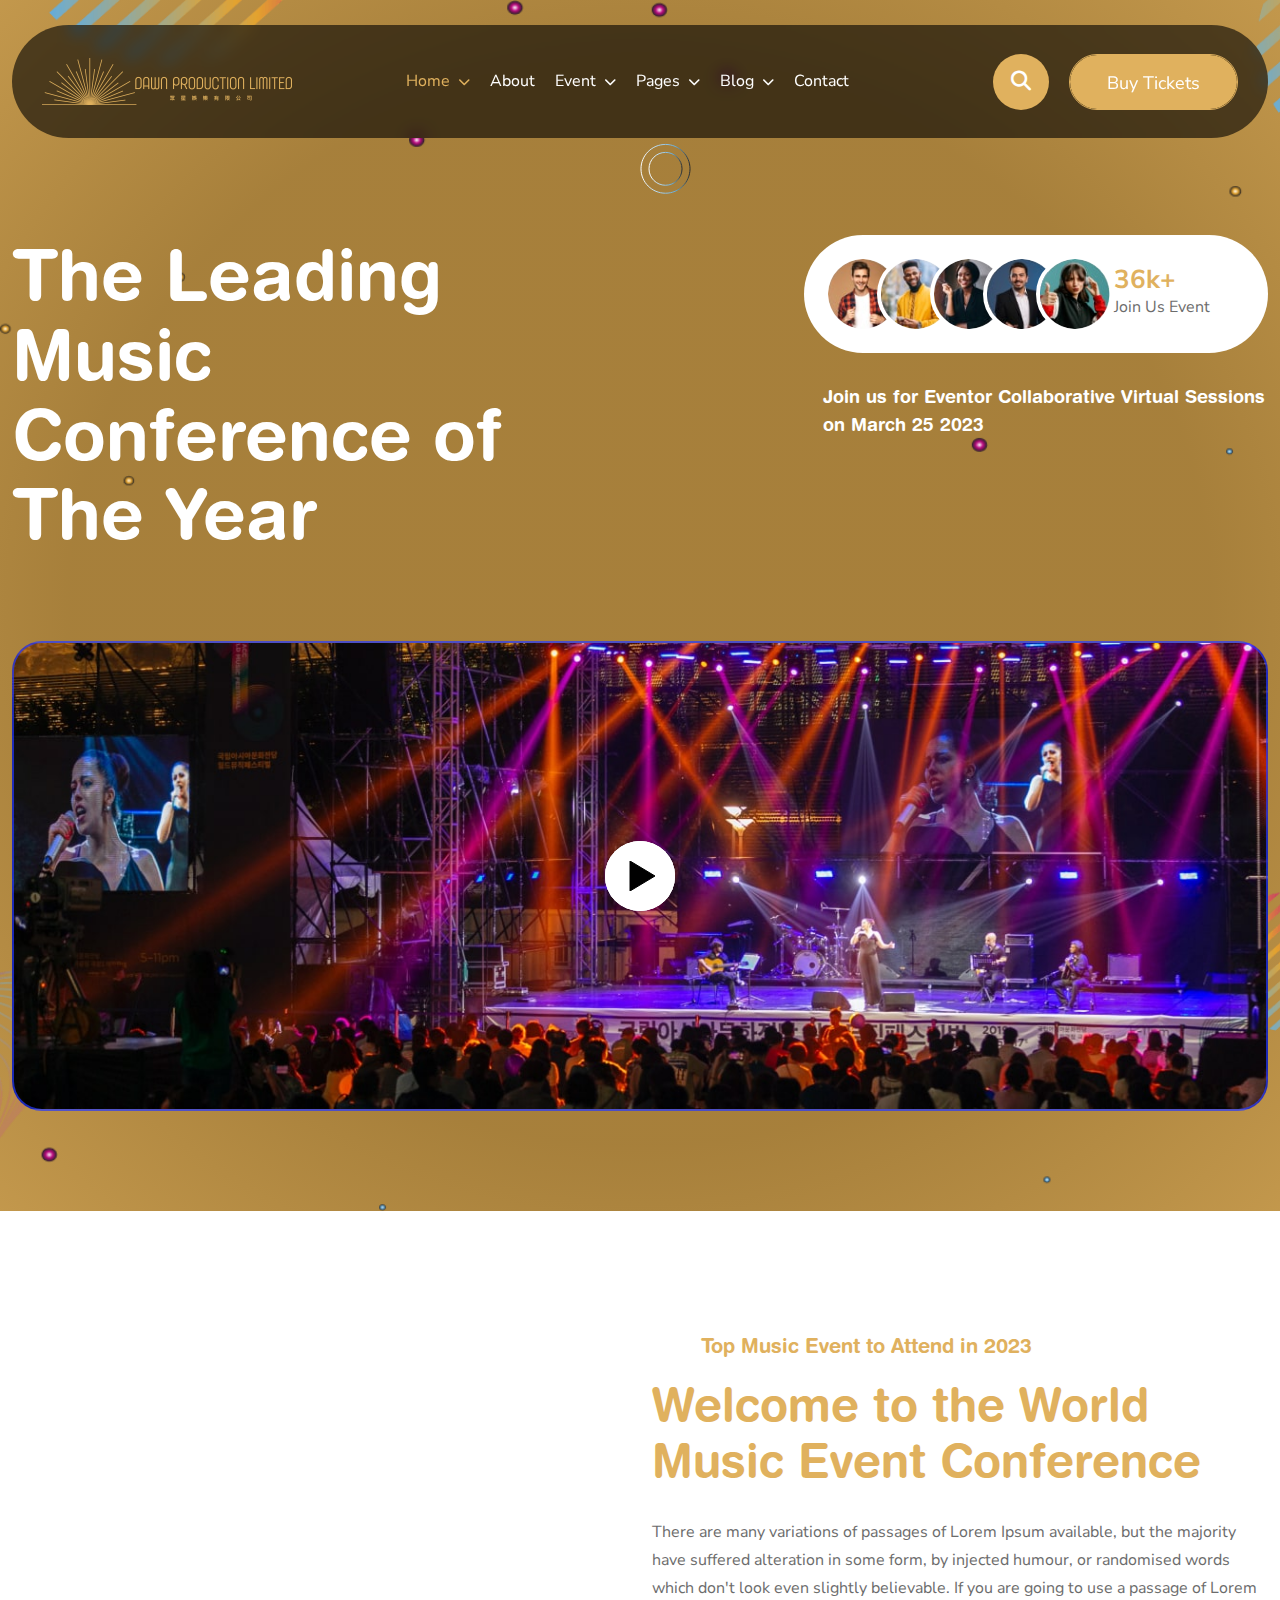
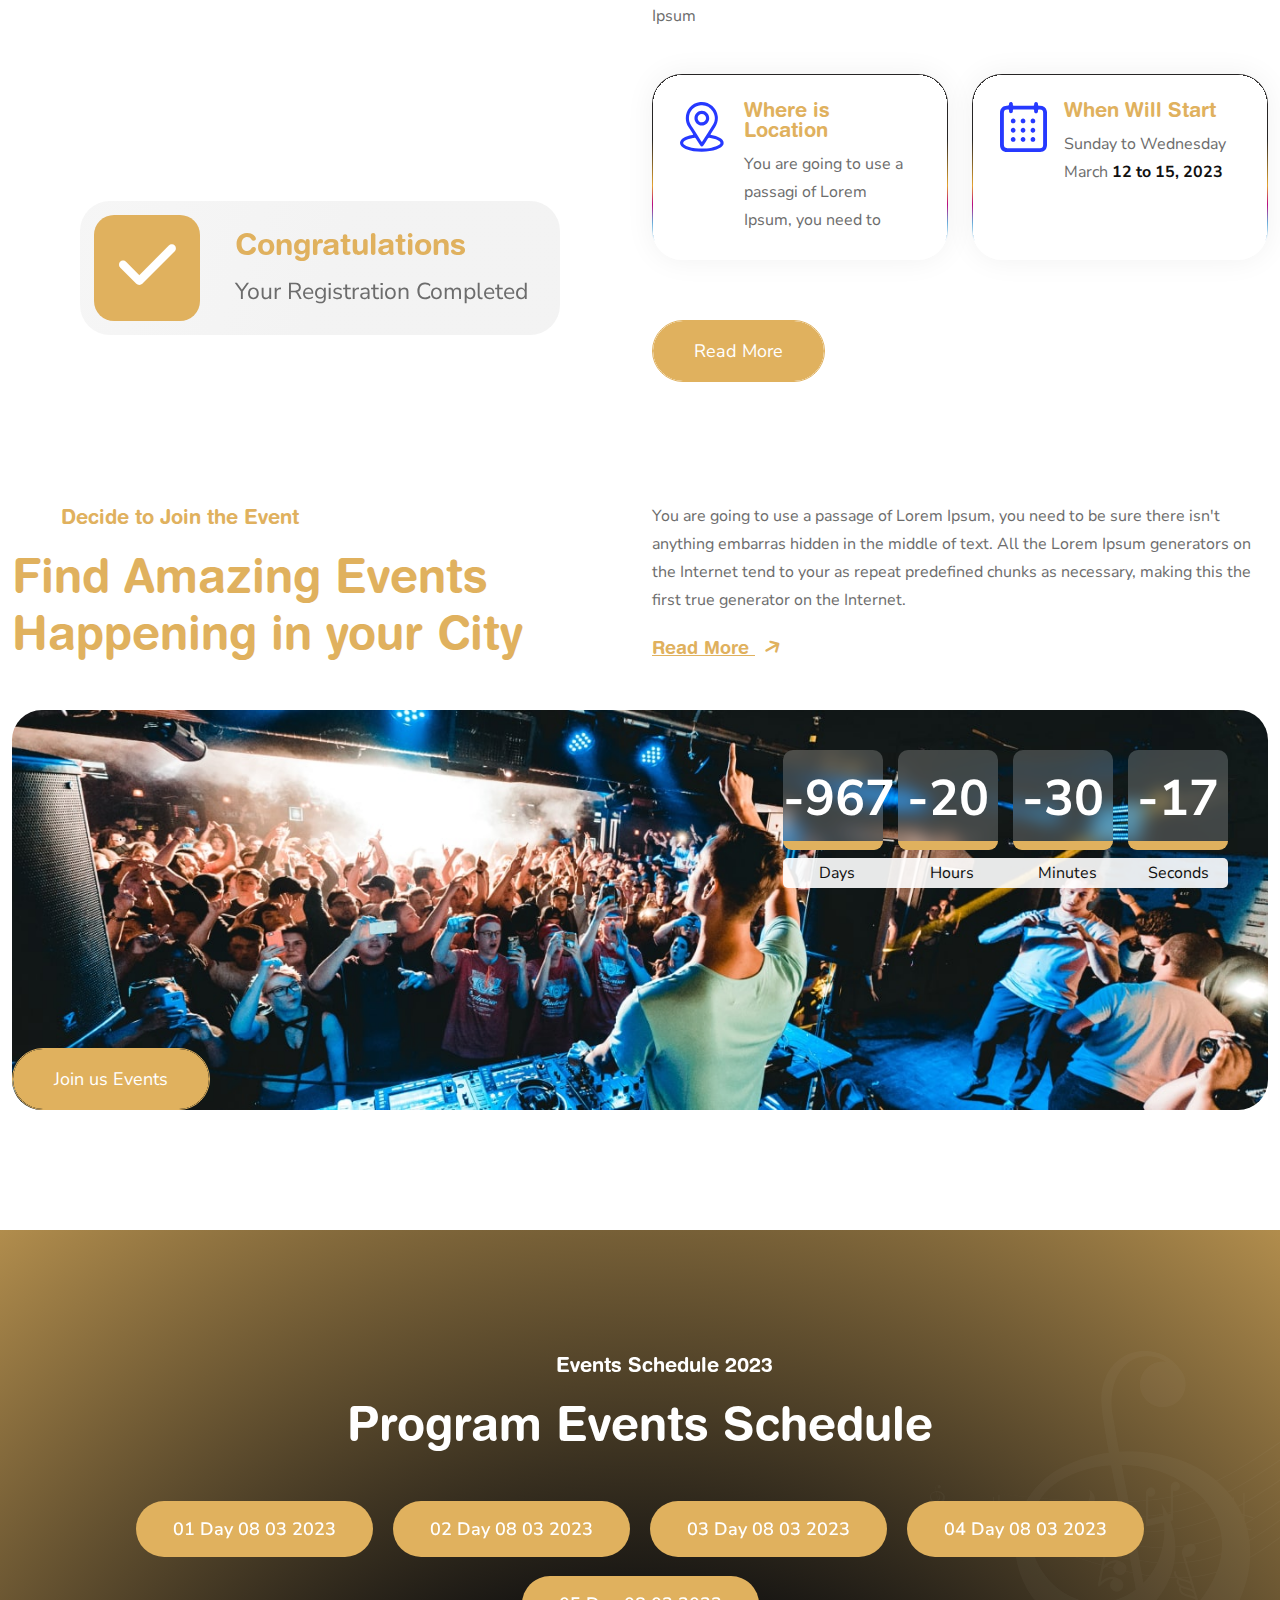
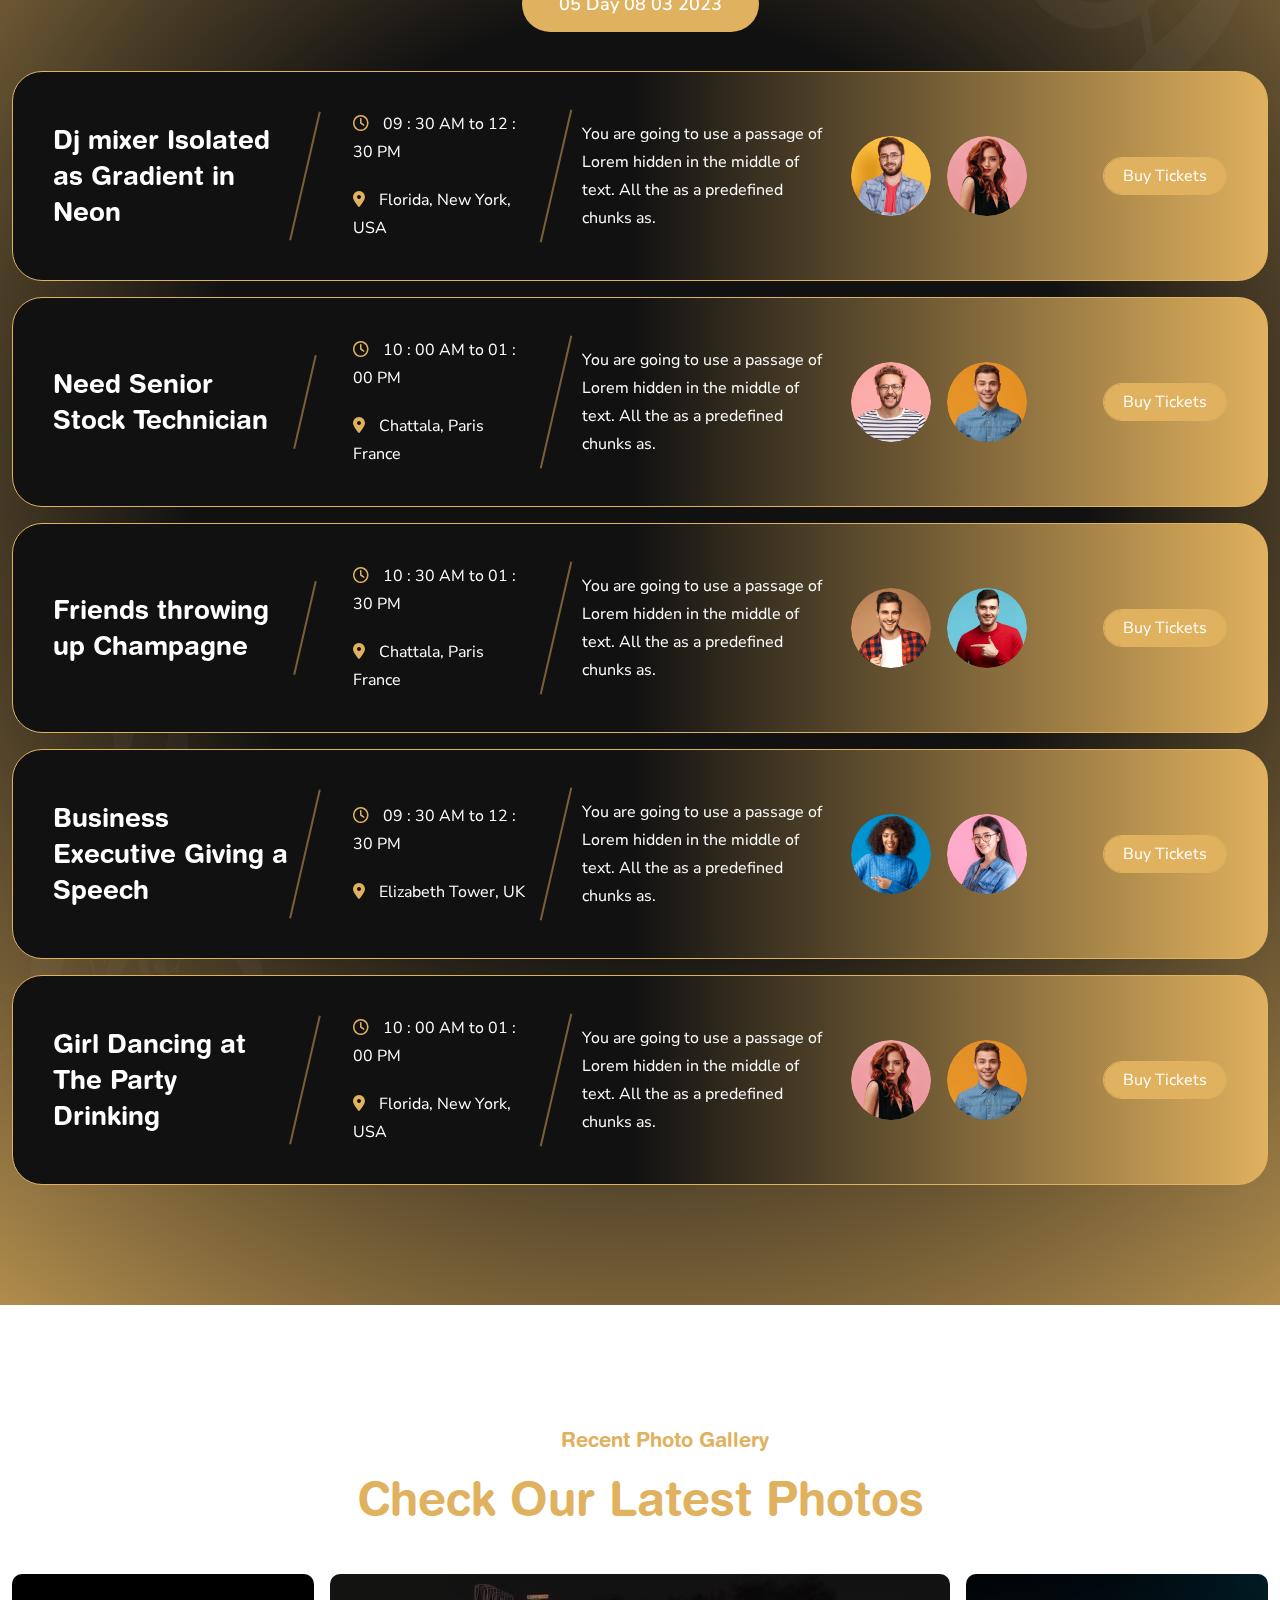
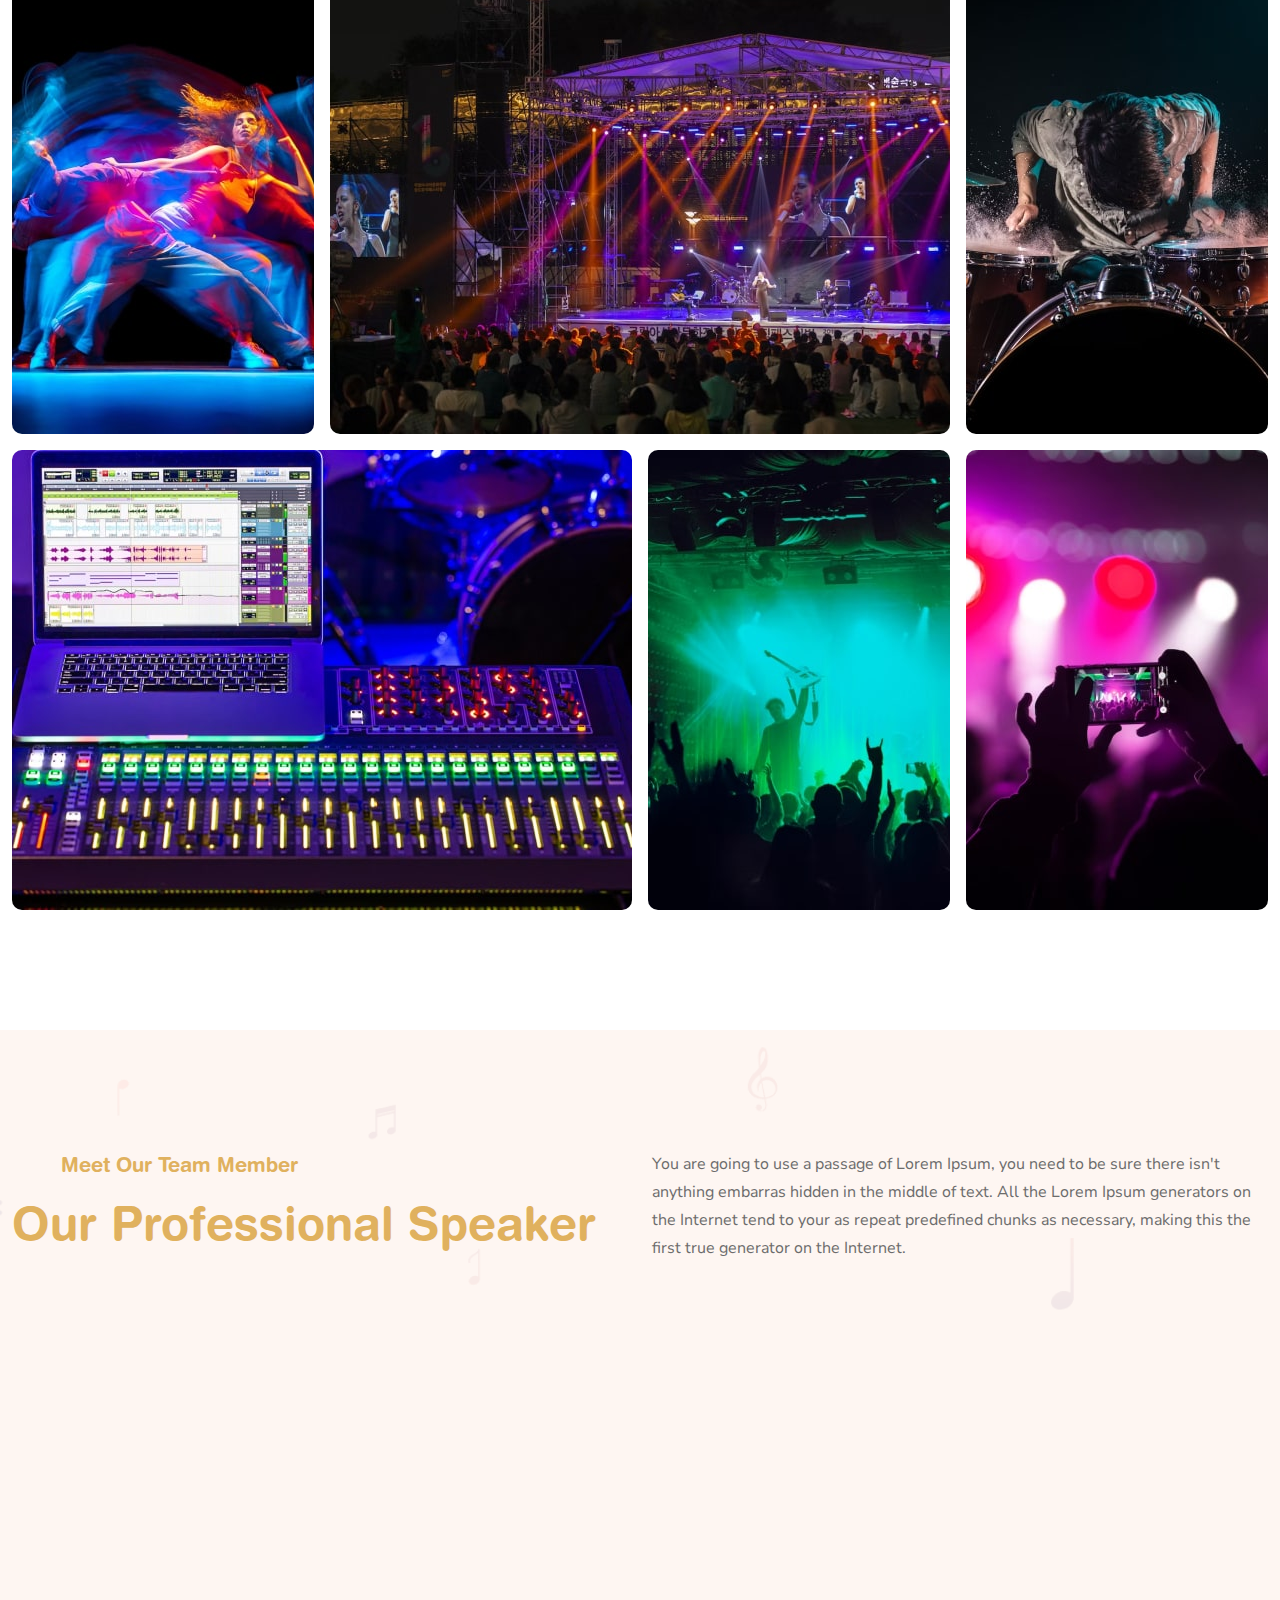
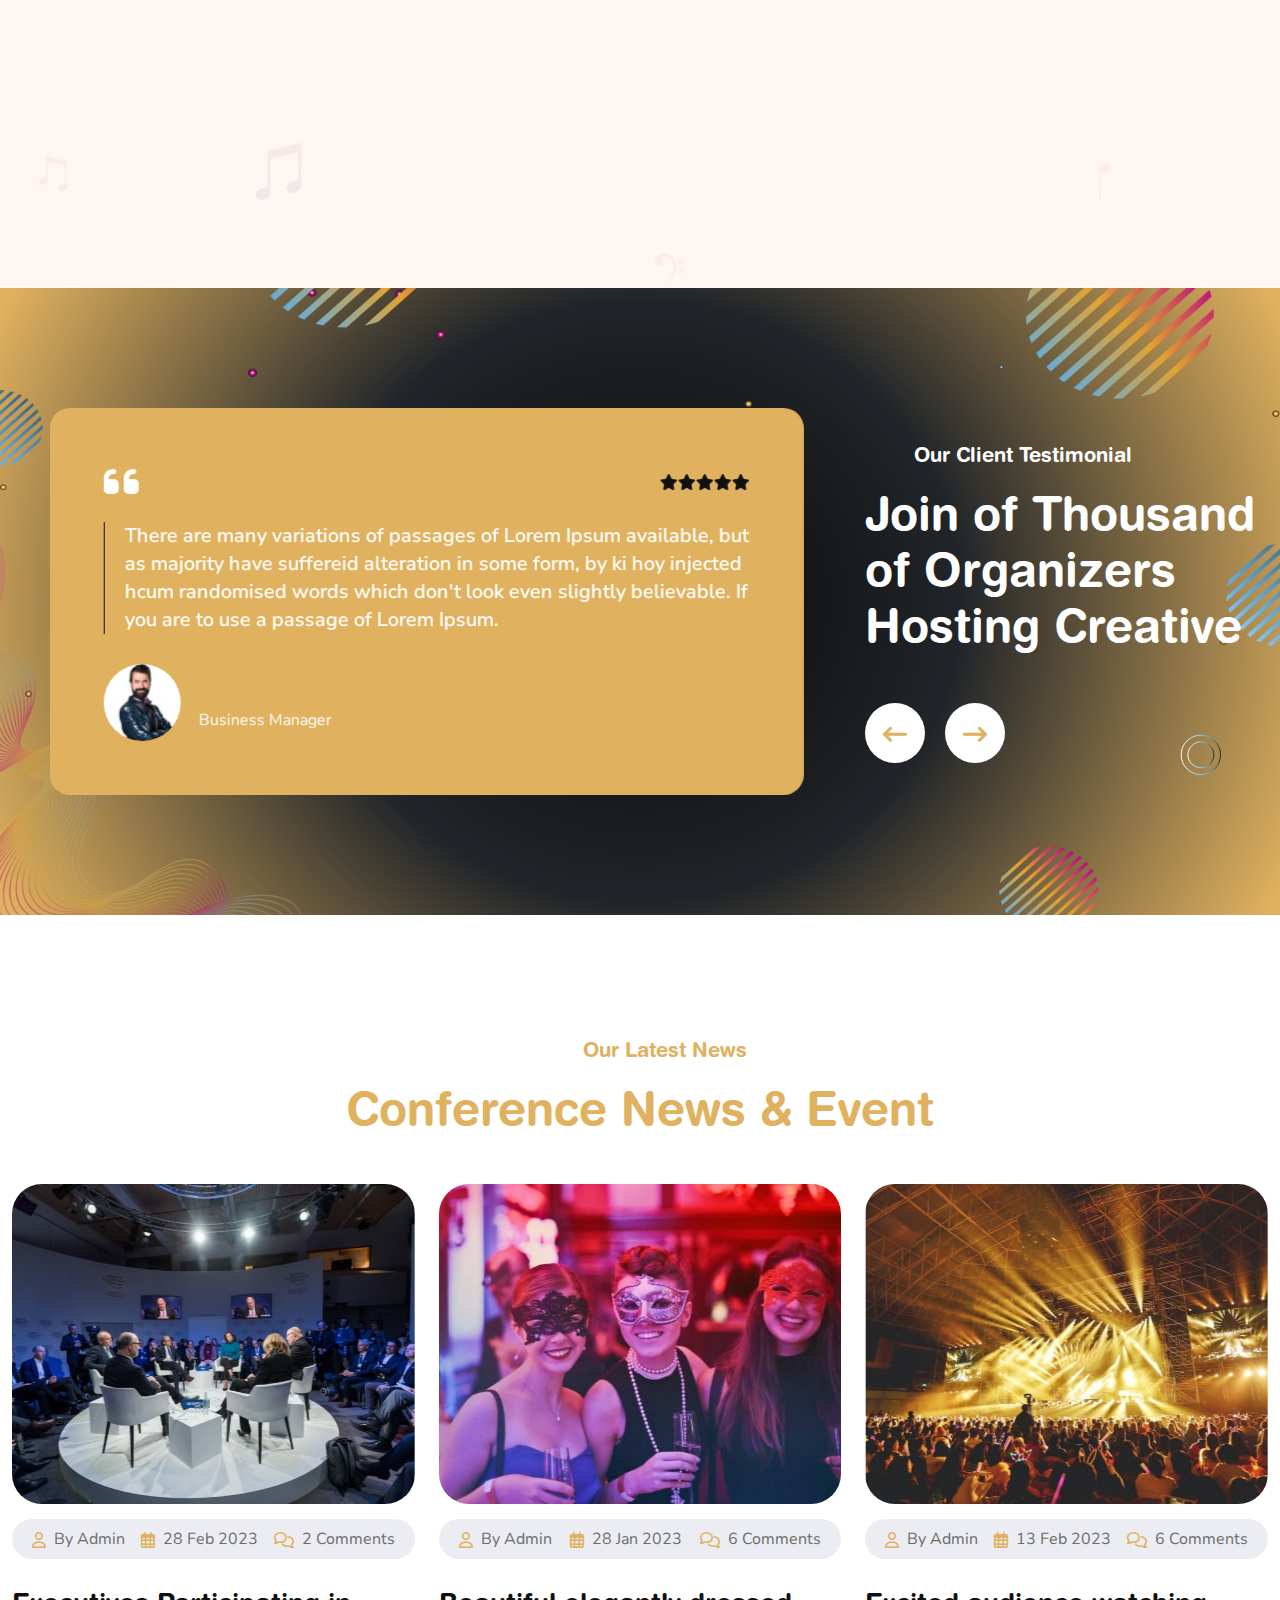
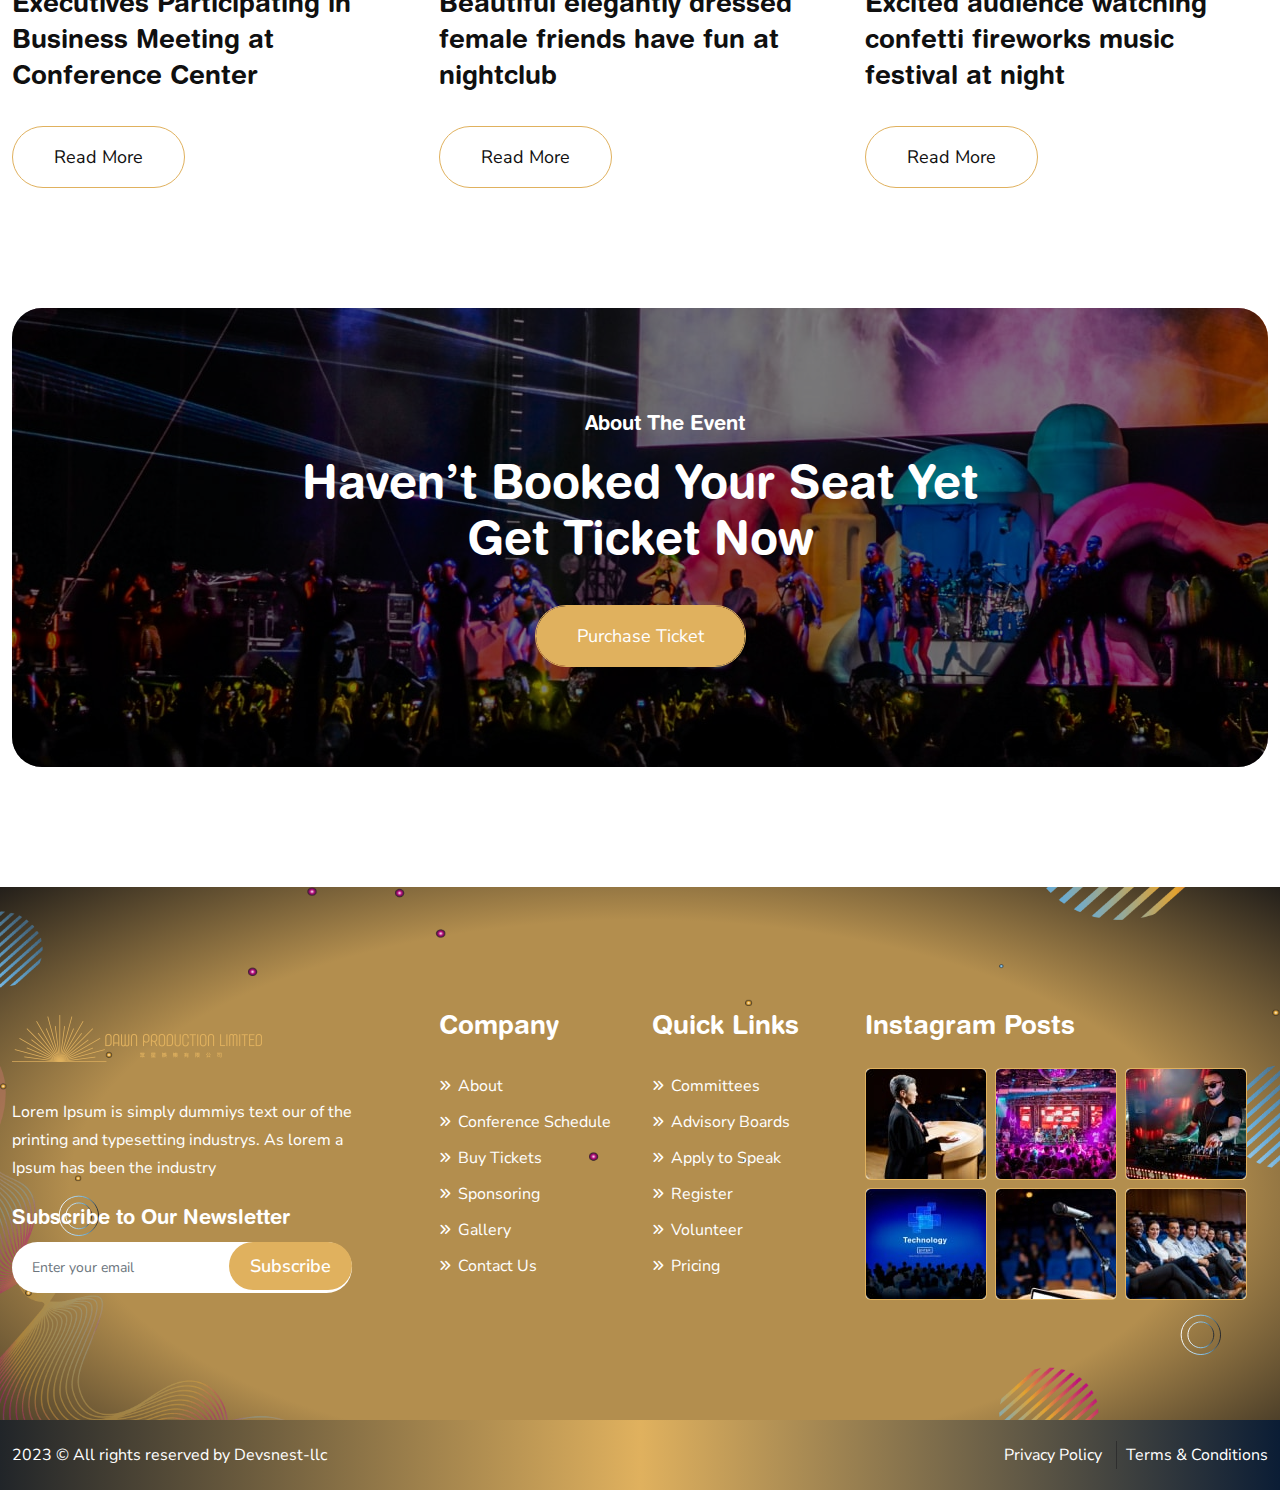
==== commit 6ec4ac44: "6/24/2023" ====
--- a/index.html
+++ b/index.html
@@ -7,7 +7,6 @@
 <!--<![endif]-->
 
 
-<!-- Mirrored from demos.devsnest.net/innEvent/index.html by HTTrack Website Copier/3.x [XR&CO'2014], Thu, 22 Jun 2023 07:08:55 GMT -->
 <head>
     <meta charset="utf-8">
 
@@ -1643,5 +1642,4 @@
 
 </body>
 
-<!-- Mirrored from demos.devsnest.net/innEvent/index.html by HTTrack Website Copier/3.x [XR&CO'2014], Thu, 22 Jun 2023 07:09:22 GMT -->
 </html>--- a/css/style.css
+++ b/css/style.css
@@ -56,8 +56,8 @@
   --clr-body-heading: #101010;
   --clr-body-text: #6C6C6C;
   --clr-white-light: #ECEDF2;
-  --clr-theme-primary: #2639FF;
-  --clr-theme-secondary: #F37121;
+  --clr-theme-primary: #e0b15e;
+  --clr-theme-secondary: #e0b15e;
   --clr-theme-gray: #CAC9C9;
   --clr-bg-white: #ffffff;
   --theme-body-font: 'Nunito Sans', sans-serif;
@@ -199,7 +199,7 @@
   font-family: var(--theme-heading-font);
   font-weight: 700;
   
-  color: var(--clr-body-heading);
+  color: #e0b15e;
 
   margin: 0;
 
@@ -319,7 +319,7 @@
   position: relative;
   display: inline-block;
   z-index: 1;
-  border: 1px solid var(--clr-theme-primary) !important;
+  border: 1px solid #e0b15e; !important;
   background: transparent;
   padding: 21px 41px;
   border-radius: 50px;
@@ -330,13 +330,13 @@
   overflow: hidden;
 }
 .btn.btn2{
-  border: 1px solid var(--clr-theme-secondary) !important;
+  border: 1px solid #e0b15e;
 }
 .btn.btn1:hover{
-  color: var(--clr-theme-primary);
+  color: #e0b15e;
 }
 .btn.btn2:hover{
-  color: var(--clr-theme-secondary);
+  color: #e0b15e;
 }
 .btn.btn1:before ,
 .btn.btn3:before ,
@@ -348,7 +348,7 @@
   right: 0;
   height: 100%;
   width: 100%;
-  background-color: var(--clr-theme-primary);
+  background-color: #e0b15e;
   -webkit-transition: 0.3s ease-out;
   -moz-transition: 0.3s ease-out;
   transition: 0.3s ease-out;
@@ -356,7 +356,7 @@
   border-radius: 50px;
 }
 .btn.btn2:before{
-  background-color: var(--clr-theme-secondary);
+  background-color: #e0b15e;
 }
 .btn.btn2:hover:before ,
 .btn.btn1:hover:before {
@@ -376,7 +376,7 @@
 }
 
 a{
-  color: var(--clr-theme-primary);
+  color: #e0b15e;
 }
 /* This only works with JavaScript, 
         if it's not present, don't show loader */
@@ -516,7 +516,7 @@
   margin-left: 4px;
 }
 .navbar-expand-md .navbar-nav .nav-link.active {
-  color: var(--clr-theme-secondary);
+  color: #e0b15e;
 }
 
 .navbar-nav .nav-item .dropdown-menu {
@@ -533,10 +533,10 @@
 }
 
 .navbar-expand-md .navbar-nav .nav-link:hover {
-  color: var(--clr-theme-secondary);
+  color: #e0b15e;
 }
 .mean-container .mean-nav ul li a.active{
-  color: var(--clr-theme-primary);
+  color: #e0b15e;
 
 }
 
@@ -562,7 +562,7 @@
   text-align: center;
   line-height: 56px;
   position: relative;
-  background-color: var(--clr-theme-secondary);
+  background-color: #e0b15e;
   font-size: 20px;
   color: var(--clr-common-white);
   border-radius: 50%;
@@ -801,9 +801,9 @@
 -------------------------------- */
 
 .hero-sec-v1{
-  background-color: #1D2493;
-  background: -o-radial-gradient(50% 50%, 39.93% 76.06%, #1D2493 0%, #1C2187 23%, #181967 63%, #141045 100%);
-  background: radial-gradient(39.93% 76.06% at 50% 50%, #1D2493 0%, #1C2187 23%, #181967 63%, #141045 100%);
+  background-color: #E0B15EFF;
+  background: radial-gradient( #a57d37fa 63%, #e0b15e 139%);
+  background: radial-gradient(  #a57d37fa 63%, #e0b15e 139%);
   position: relative;
   z-index: 1;
   overflow: hidden;
@@ -1139,7 +1139,7 @@
 }
 
 .left-imgs-about .congrats-txt .icon {
-  background: var(--clr-theme-secondary);
+  background: #e0b15e;
   border-radius: 20px;
   width: 106px;
   height: 106px;
@@ -1154,7 +1154,7 @@
 }
 
 .left-imgs-about .congrats-txt .cont h3 {
-  color:  var(--clr-theme-secondary);
+  color: #e0b15e;
   font-size: 30px;
   line-height: 30px;
   margin-bottom: 18px;
@@ -1364,7 +1364,7 @@
   bottom: 0;
 }
 .countt-wrap li:nth-child(even) .cnt:after {
-  background:var(--clr-theme-secondary);
+  background:#e0b15e;
 }
 
 @media (max-width:767px){
@@ -1407,7 +1407,7 @@
   background-color: #1D2493;
   background: -o-radial-gradient(50% 50%, 39.93% 76.06%, #1D2493 0%, #1C2187 23%, #181967 63%, #141045 100%);
   background: -webkit-radial-gradient(50% 50%, 39.93% 76.06%, #1D2493 0%, #1C2187 23%, #181967 63%, #141045 100%);
-  background: radial-gradient(39.93% 76.06% at 50% 50%, #1D2493 0%, #1C2187 23%, #181967 63%, #141045 100%);
+  background: radial-gradient(152% 117% at 50% 50%, #111111 0%, #111111 23%, #e0b15e 63%, #e0b15e 100%);
   position: relative;
   overflow: hidden;
   z-index: 1;
@@ -1447,7 +1447,7 @@
 }
 
 .nav-tabs.schedule-nav .nav-link {
-  background: var(--clr-theme-primary);
+  background: #e0b15e;
   font-size: 18px;
   line-height: 18px;
   color: var(--clr-common-white);
@@ -1457,15 +1457,15 @@
   border: 0;
 }
 .nav-tabs.schedule-nav .nav-link.active{
-  background: var(--clr-theme-secondary);
+  background: #e0b15e;
 }
 
 
 .single-schedule-table {
   background: -o-linear-gradient(90deg, #1A1651 0%, #202385 49.48%, #1A1756 100%);
   background: -webkit-linear-gradient(90deg, #1A1651 0%, #202385 49.48%, #1A1756 100%);
-  background: linear-gradient(90deg, #1A1651 0%, #202385 49.48%, #1A1756 100%);
-  border: 1px solid #21258B;
+  background: linear-gradient(90deg, #111111  0%,#111111  49.48%, #e0b15e 100%);
+  border: 1px solid #e0b15e;
   border-radius: 30px;
   padding: 36px 40px;
 }
@@ -1506,7 +1506,7 @@
   margin-right: 10px;
 }
 .single-schedule-table .tme .fa-clock{
-  color: var(--clr-theme-secondary);
+  color: #e0b15e;
 }
 .single-schedule-table .tme .fa-location-dot{
   color: var(--clr-theme-primary);
@@ -1882,7 +1882,7 @@
   border-radius: 50%;
   line-height: 42px;
   font-size: 17px;
-  color: var(--clr-theme-secondary);
+  color: #e0b15e;
 }
 .single-speaker-wrap .imgs ul li:not(.p-m){
   position: absolute;
@@ -1956,9 +1956,9 @@
 -------------------------------- */
 
 .testimonial-sec{
-  background: -o-radial-gradient(39.93% 76.06% at 50% 50%, #1D2493 0%, #1C2187 23%, #181967 63%, #141045 100%);
-  background: -webkit-radial-gradient(50% 50%, 39.93% 76.06%, #1D2493 0%, #1C2187 23%, #181967 63%, #141045 100%);
-  background: radial-gradient(39.93% 76.06% at 50% 50%, #1D2493 0%, #1C2187 23%, #181967 63%, #141045 100%);
+  background: -o-radial-gradient(39.93% 76.06% at 50% 50%, #1D2493 0%, #1C2187 23%, #181967 63%, #e0b15e 100%);
+  background: -webkit-radial-gradient(50% 50%, 39.93% 76.06%, #1D2493 0%, #1C2187 23%, #181967 63%, #e0b15e 100%);
+  background: radial-gradient(39.93% 76.06% at 50% 50%, #000000 0%, #111111 23%, #212529 63%, #e0b15e 139%);
   position: relative;
   z-index: 1;
   overflow: hidden;
@@ -1999,7 +1999,7 @@
 }
 .testi-slider-wraps .swiper-slide {
   border-radius: 20px;
-  background: var(--clr-theme-secondary);
+  background: #e0b15e;
 }
 
 .inner-testimonial-wraps {
@@ -2053,7 +2053,7 @@
   border-radius: 50%;
   text-align: center;
   line-height: 64px;
-  color: var(--clr-theme-secondary);
+  color: #e0b15e;
   font-size: 24px;
   vertical-align: middle;
 }
@@ -2224,7 +2224,7 @@
 .footers{
   background: -o-radial-gradient(39.93% 76.06% at 50% 50%, #1D2493 0%, #1C2187 23%, #181967 63%, #141045 100%);
   background: -webkit-radial-gradient(50% 50%, 39.93% 76.06%, #1D2493 0%, #1C2187 23%, #181967 63%, #141045 100%);
-  background: radial-gradient(39.93% 76.06% at 50% 50%, #1D2493 0%, #1C2187 23%, #181967 63%, #141045 100%);
+  background: radial-gradient( #b38e4e 63%, #231f1a 100%);
   position: relative;
   z-index: 1;
   overflow: hidden;
@@ -2301,7 +2301,7 @@
 }
 
 .footer-widget-desc .newsletter .frm .btn {
-  background: var(--clr-theme-secondary);
+  background: #e0b15e;
   border-radius: 500px;
   color: var(--clr-common-white);
   position: absolute;
@@ -2339,7 +2339,7 @@
   font-size: 12px;
 }
 .footer-widget-si .links li a:hover{
-  color: var(--clr-theme-secondary);
+  color: #e0b15e;
 }
 .footer-widget-si .links li a:hover:after{
   left: 4px;
@@ -2354,7 +2354,7 @@
   margin-top: 120px;
   background: -o-linear-gradient(90deg, #1D1856 0%, #1D2085 50%, #1D1854 100%);
   background: -webkit-linear-gradient(90deg, #1D1856 0%, #1D2085 50%, #1D1854 100%);
-  background: linear-gradient(90deg, #1D1856 0%, #1D2085 50%, #1D1854 100%);
+  background: linear-gradient(90deg, #212529 0%, #e0b15e 50%, #0b1d35 100%);
   padding: 21px 0;
 }
 .copyright-conts p{
@@ -2393,13 +2393,13 @@
   display: none;
 }
 .copyright-conts li a:hover{
-  color: var(--clr-theme-secondary);
+  color: #e0b15e;
 }
 
 #return-to-top {
   width: 56px;
   height: 56px;
-  background: var(--clr-theme-secondary);
+  background: #e0b15e;
   border-radius: 50%;
   color: #fff;
   text-align: center;
@@ -2534,7 +2534,7 @@
   padding-top: 15px;
 }
 .left-social-top li a {
-  color: var(--clr-theme-secondary);
+  color: #e0b15e;
   font-size: 19px;
 }
 
@@ -2641,7 +2641,7 @@
   transform: translate(-50%,0);
 }
 .v2 .navbar-expand-md .navbar-nav .nav-link.active{
-  color: var(--clr-theme-secondary);
+  color: #e0b15e;
 }
 .v2 .navbar-expand-md .navbar-nav .dropdown-menu .nav-link.active:after {
   display: none;
@@ -2711,7 +2711,7 @@
 }
 
 .left-content-hero-v2 h1 span {
-  color: var(--clr-theme-secondary);
+  color: #e0b15e;
 }
 .left-content-hero-v2 {
   max-width: 1002px;
@@ -2828,7 +2828,7 @@
 }
 
 .about-countdown-wrap h2 a {
-  color: var(--clr-theme-secondary);
+  color: #e0b15e;
 }
 
 .left-content-about-v2 {
@@ -2917,7 +2917,7 @@
   font-weight: 900;
   left: 4px;
   top: -2px;
-  color: var(--clr-theme-secondary);
+  color: #e0b15e;
   font-size: 13px;
 }
 
@@ -3050,7 +3050,7 @@
   line-height: 88px;
 }
 .single-feature-event-v2:hover .imgs .icon svg path{
-  fill: var(--clr-theme-secondary);
+  fill: #e0b15e;
 }
 .single-feature-event-v2 .cont {
   padding-top: 40px;
@@ -3060,7 +3060,7 @@
   color: var(--clr-common-white);
 }
 .single-feature-event-v2:hover .cont h3 {
-  color: var(--clr-theme-secondary);
+  color: #e0b15e;
 }
 
 .single-feature-event-v2 .cont p {
@@ -3248,7 +3248,7 @@
 
 
 .single-price-v2 .price h2 {
-  color: var(--clr-theme-secondary);
+  color: #e0b15e;
 }
 
 .single-price-v2 .price h2 sup {
@@ -3342,7 +3342,7 @@
   margin-left: -54px;
 }
 .single-schedule-table.v2:hover .ttl h3 a{
-  color: var(--clr-theme-secondary);
+  color: #e0b15e;
 }
 .single-schedule-table.v2 .btn{
   border: 1px solid var(--clr-theme-primary) !important;
@@ -3354,7 +3354,7 @@
   border: 1px solid var(--clr-theme-secondary) !important;
 }
 .single-schedule-table.v2:hover .btn:before{
-  background: var(--clr-theme-secondary);
+  background: #e0b15e;
 }
 @media (max-width:991px){
   .single-schedule-table.v2 .imgs:after{
@@ -3376,7 +3376,7 @@
 }
 
 .inner-testimonial-wraps.v2 .quotes {
-  color: var(--clr-theme-secondary);
+  color: #e0b15e;
 }
 
 .inner-testimonial-wraps.v2 .ratings {
@@ -3387,7 +3387,7 @@
 }
 
 .inner-testimonial-wraps.v2 .cont {
-  border-left: 1px solid var(--clr-theme-secondary);
+  border-left: 1px solid #e0b15e;
 }
 
 .inner-testimonial-wraps.v2 .client-img h4 {
@@ -3395,7 +3395,7 @@
 }
 
 .inner-testimonial-wraps.v2 .client-img p {
-  color: var(--clr-theme-secondary);
+  color: #e0b15e;
 }
 
 .swiper-pagination {
@@ -3405,7 +3405,7 @@
 }
 
 .swiper-pagination-bullet {
-  background: var(--clr-theme-secondary);
+  background: #e0b15e;
   opacity: 0.4;
   width: 16px;
   height: 6px;
@@ -3436,14 +3436,14 @@
 }
 
 .single-blog-wrap.v2 .meta li i {
-  color: var(--clr-theme-secondary);
+  color: #e0b15e;
 }
 
 .single-blog-wrap.v2 .cont h3 a {
   color: var(--clr-common-white);
 }
 .single-blog-wrap.v2 .cont h3 a:hover {
-  color: var(--clr-theme-secondary);
+  color: #e0b15e;
 }
 
 .single-blog-wrap.v2 .cont .btn {
@@ -3453,7 +3453,7 @@
   border: 1px solid var(--clr-theme-secondary) !important;
 }
 .single-blog-wrap.v2 .cont .btn:before {
-  background: var(--clr-theme-secondary);
+  background: #e0b15e;
 }
 
 .single-blog-wrap.v2 .cont h3 {
@@ -3532,7 +3532,7 @@
   color: var(--clr-common-white);
 }
 .breadcrumb .active{
-  color: var(--clr-theme-secondary);
+  color: #e0b15e;
 }
 .breadcrumb-item+.breadcrumb-item::before{
   content: '/';
@@ -3721,7 +3721,7 @@
 
 .swiper-pagination-dot .swiper-pagination-bullet.swiper-pagination-bullet-active {
   width: 15px;
-  background: var(--clr-theme-secondary);
+  background: #e0b15e;
 }
 
 .event-dts-places {
@@ -4264,7 +4264,7 @@
 }
 
 .article-img-title .p-img .cat {
-  background: var(--clr-theme-secondary);
+  background: #e0b15e;
   border-radius: 5px;
   padding: 12px 20px;
   color: var(--clr-common-white);
@@ -4317,7 +4317,7 @@
 }
 
 .article-img-title blockquote h4 {
-  color: var(--clr-theme-secondary);
+  color: #e0b15e;
   position: relative;
   padding-left: 80px;
   padding-right: 80px;
@@ -4328,7 +4328,7 @@
   content: '';
   width: 60px;
   height: 2px;
-  background: var(--clr-theme-secondary);
+  background: #e0b15e;
   position: absolute;
   left: 0;
   bottom: 2px;
@@ -4338,7 +4338,7 @@
   content: '';
   width: 60px;
   height: 2px;
-  background: var(--clr-theme-secondary);
+  background: #e0b15e;
   position: absolute;
   right: 0;
   bottom: 2px;
@@ -4614,7 +4614,7 @@
 
 .single-info-contct {
   width: 100%;
-  background: var(--clr-theme-secondary);
+  background: #e0b15e;
   box-shadow: 0px 0px 30px rgba(243, 113, 33, 0.25);
   border-radius: 10px;
   padding: 21px;
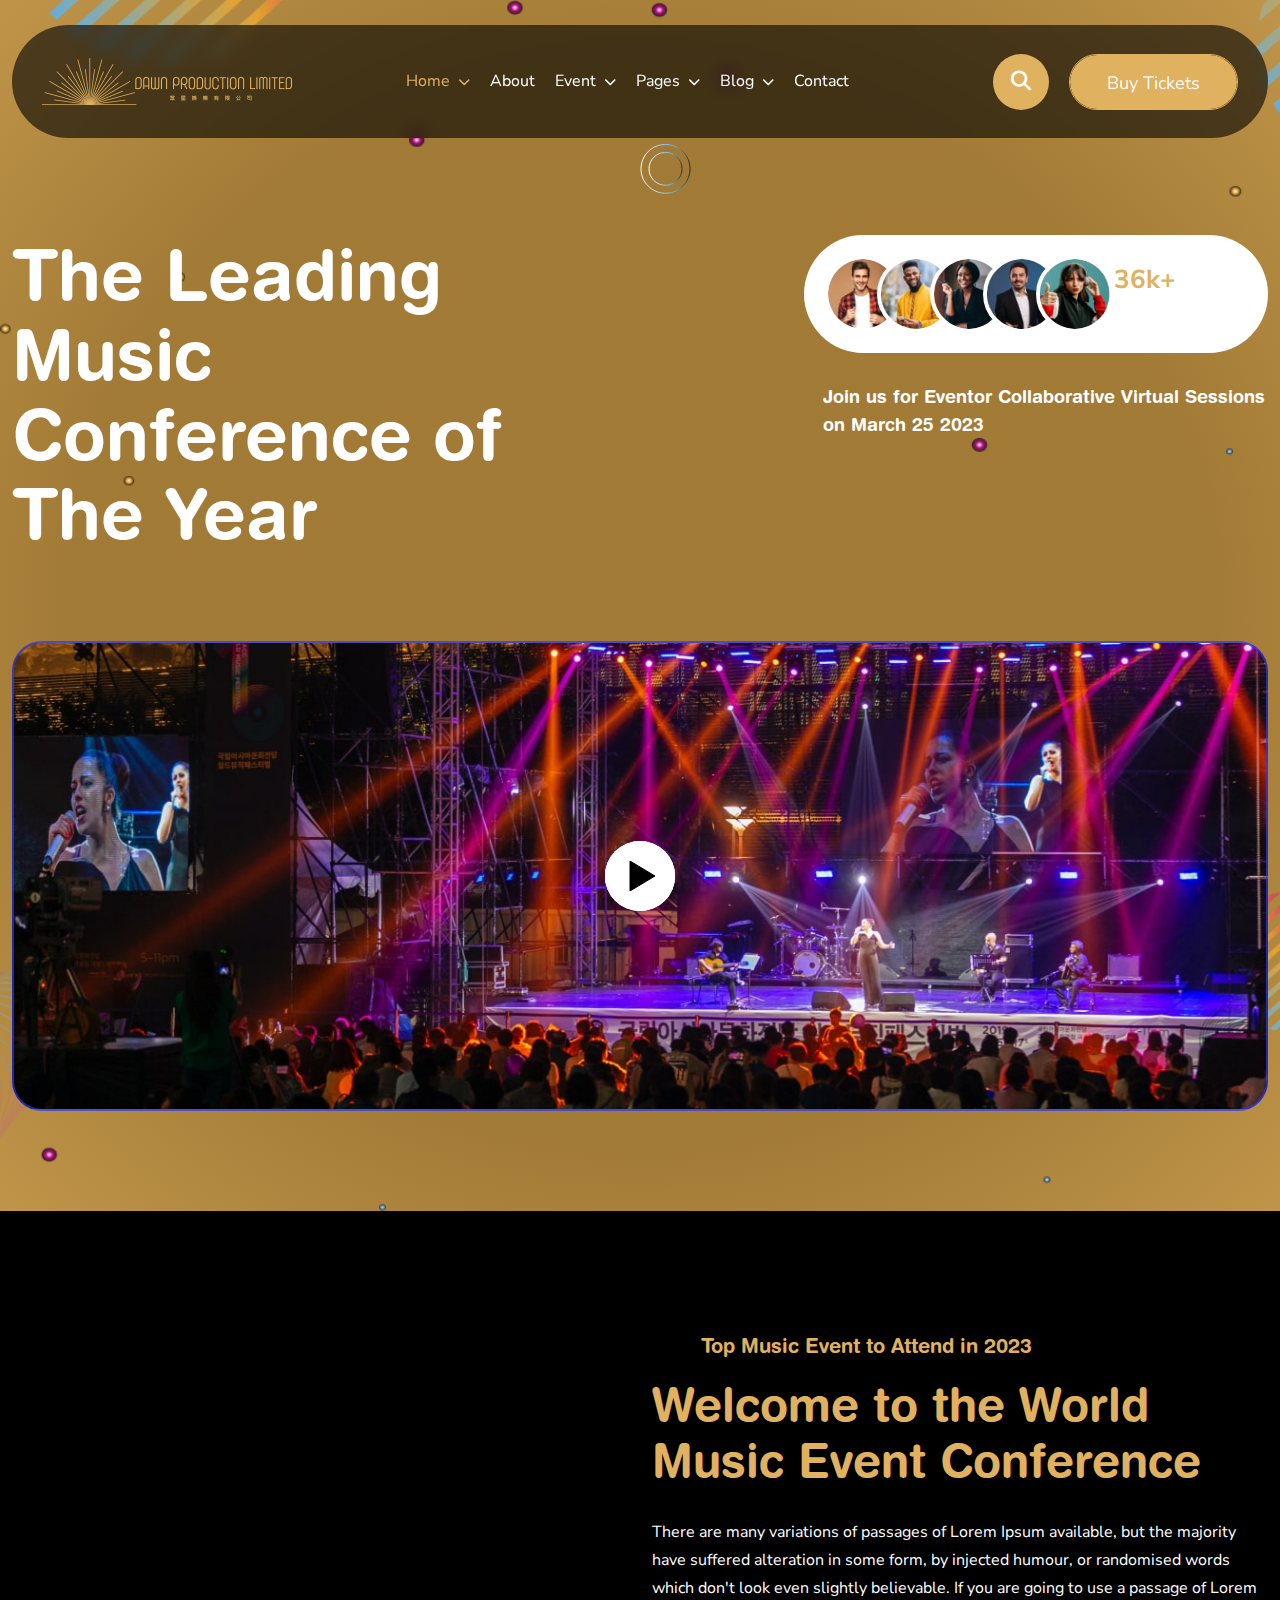
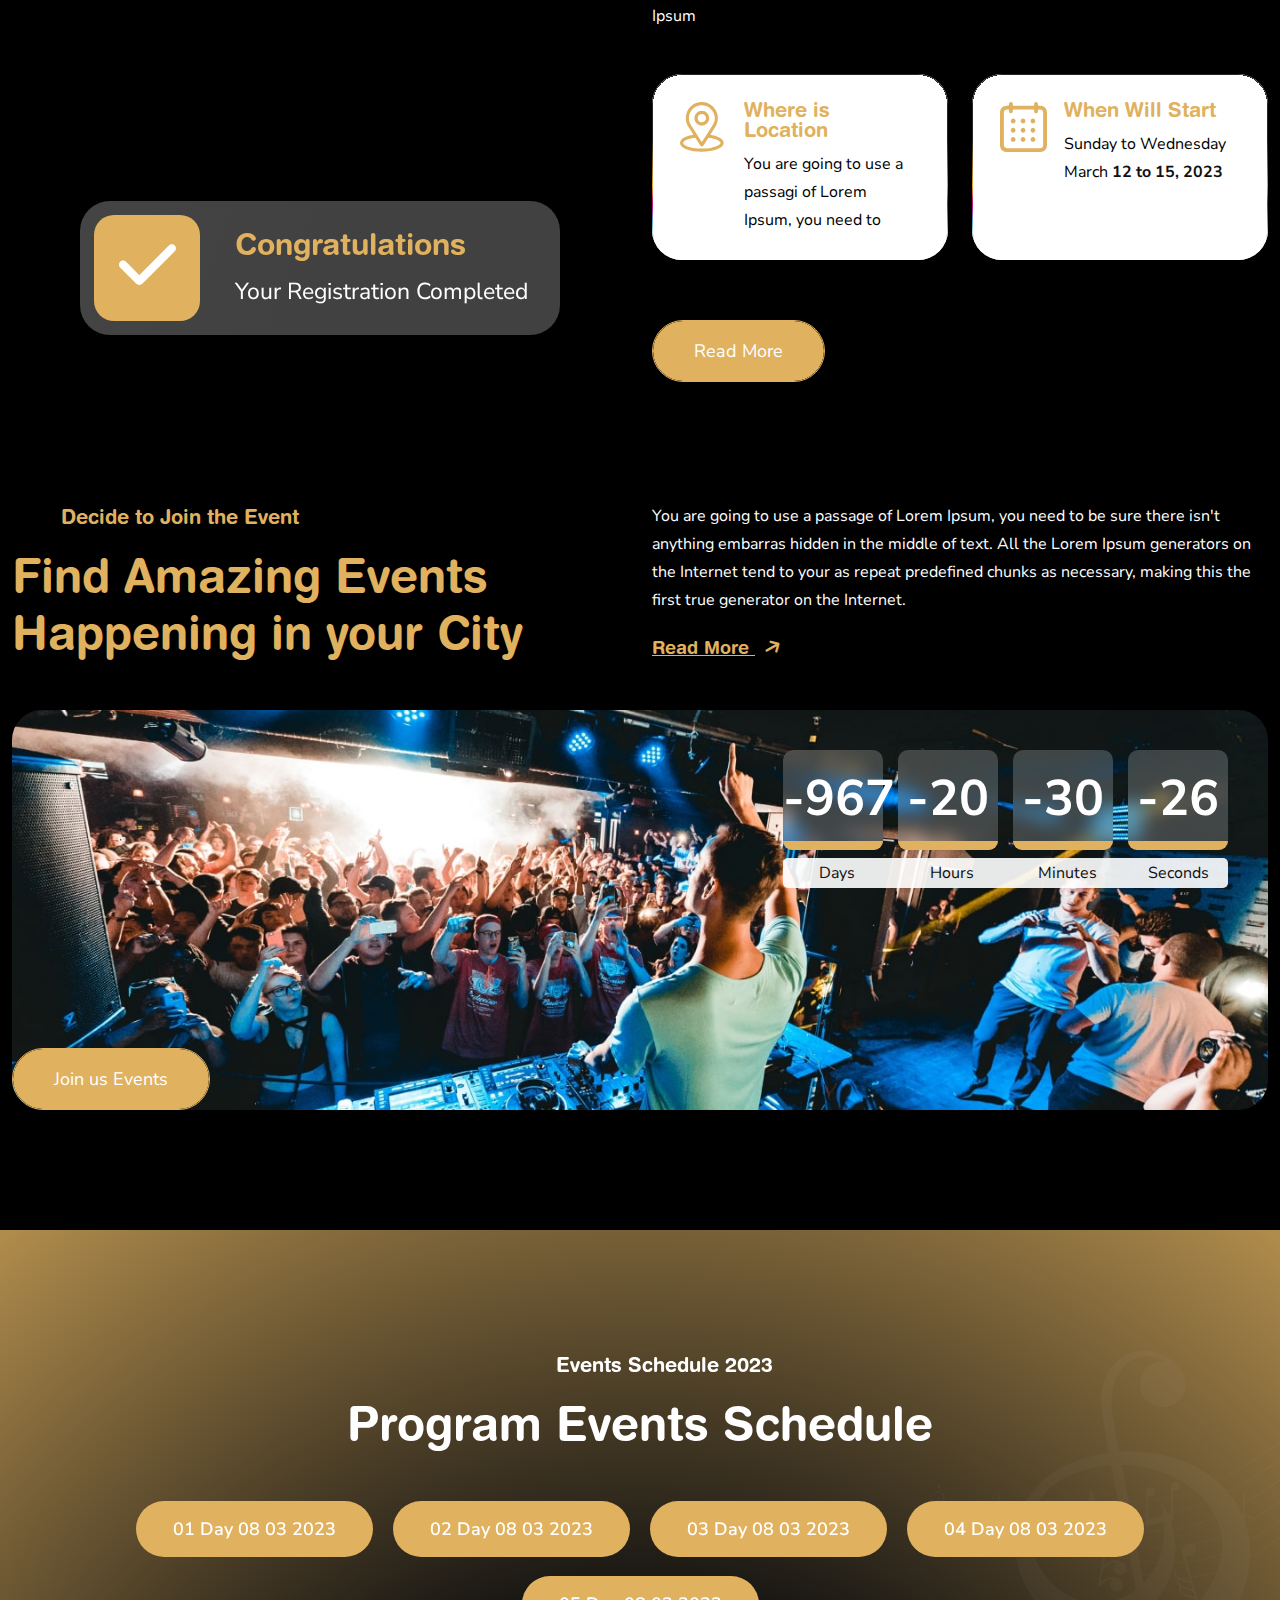
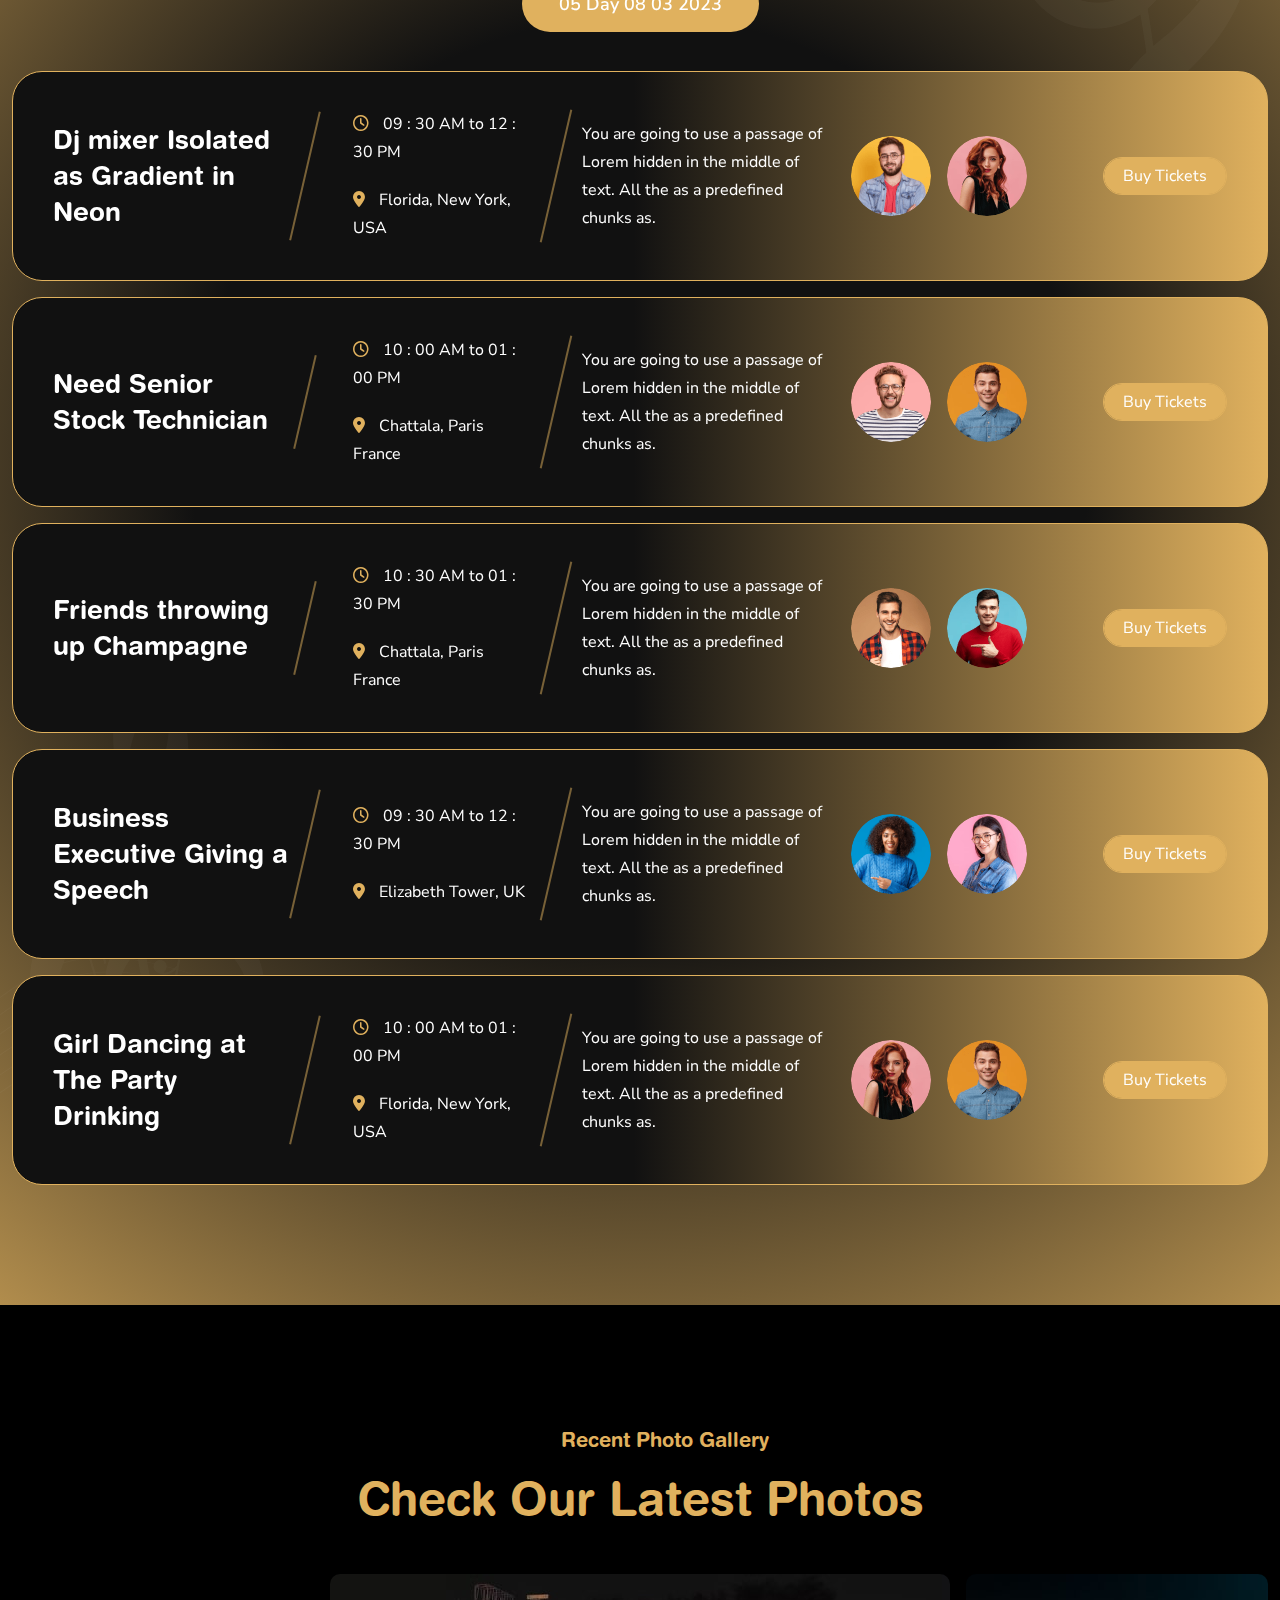
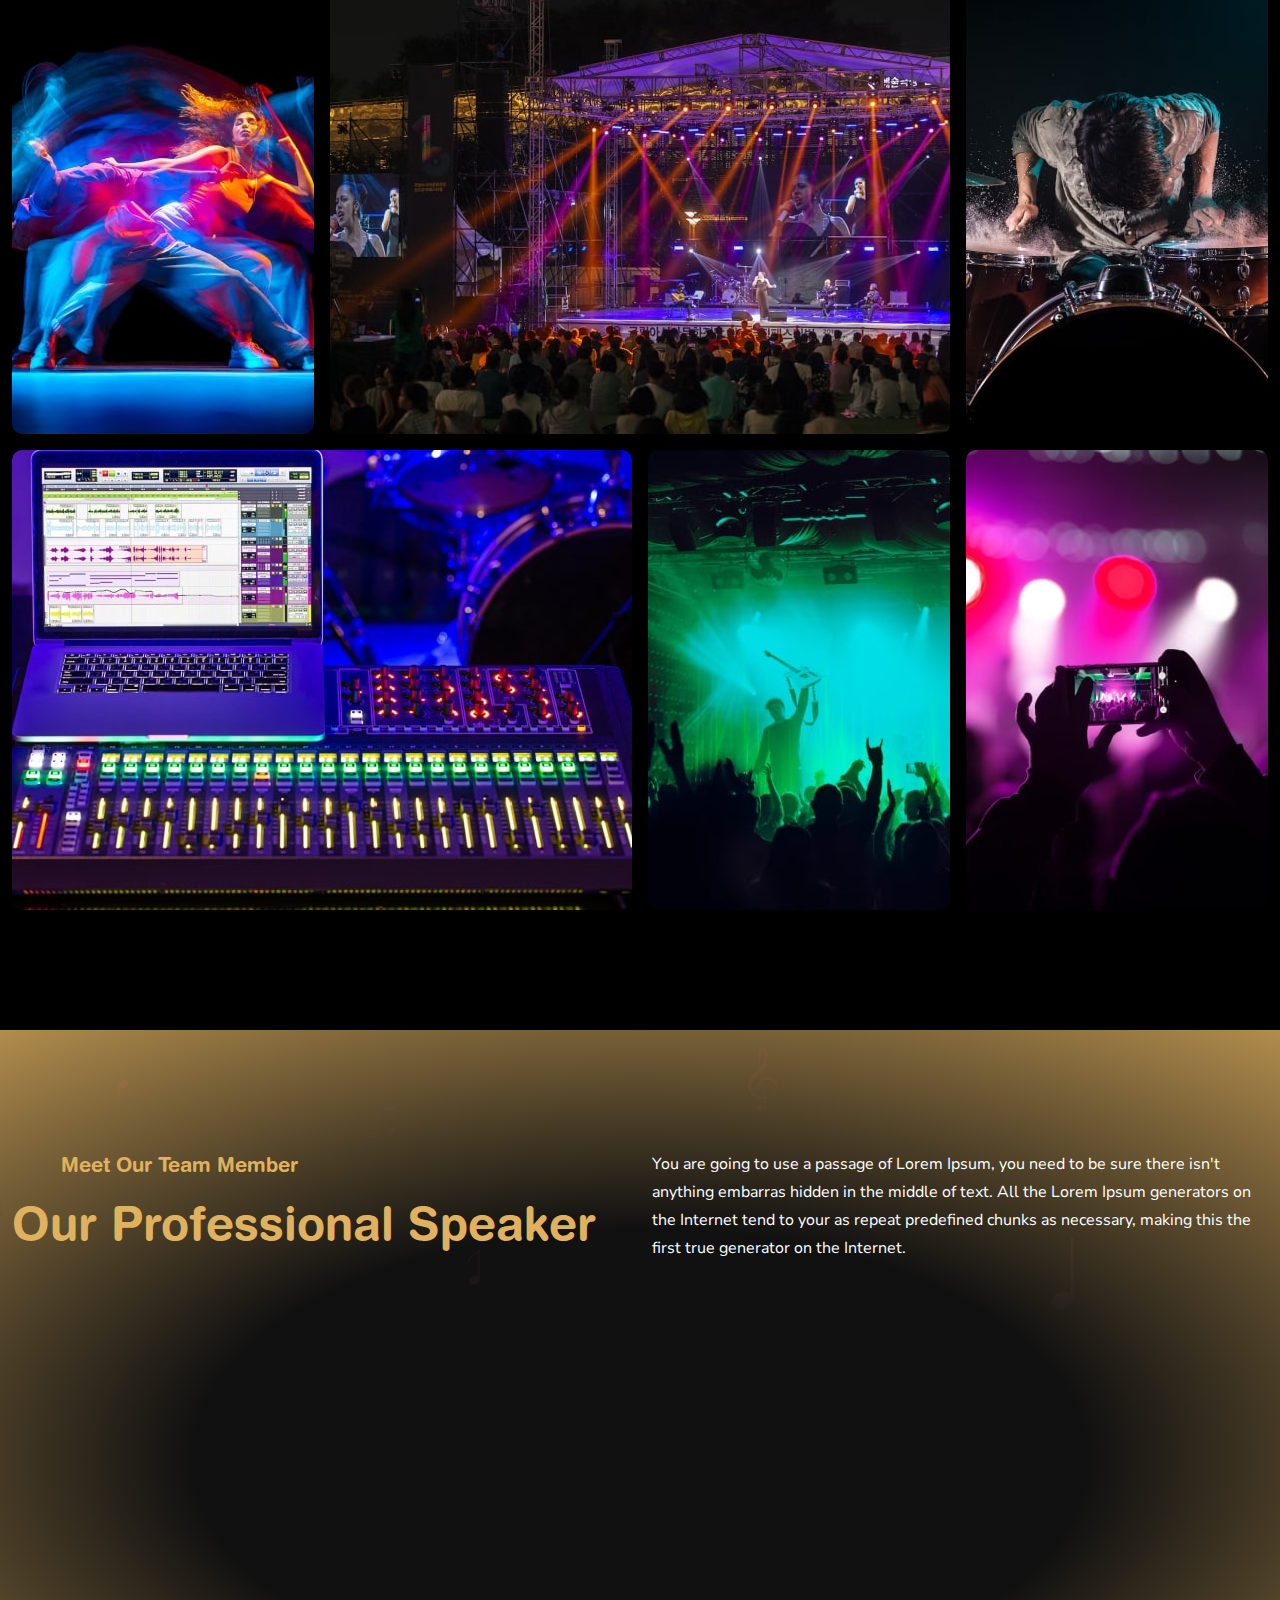
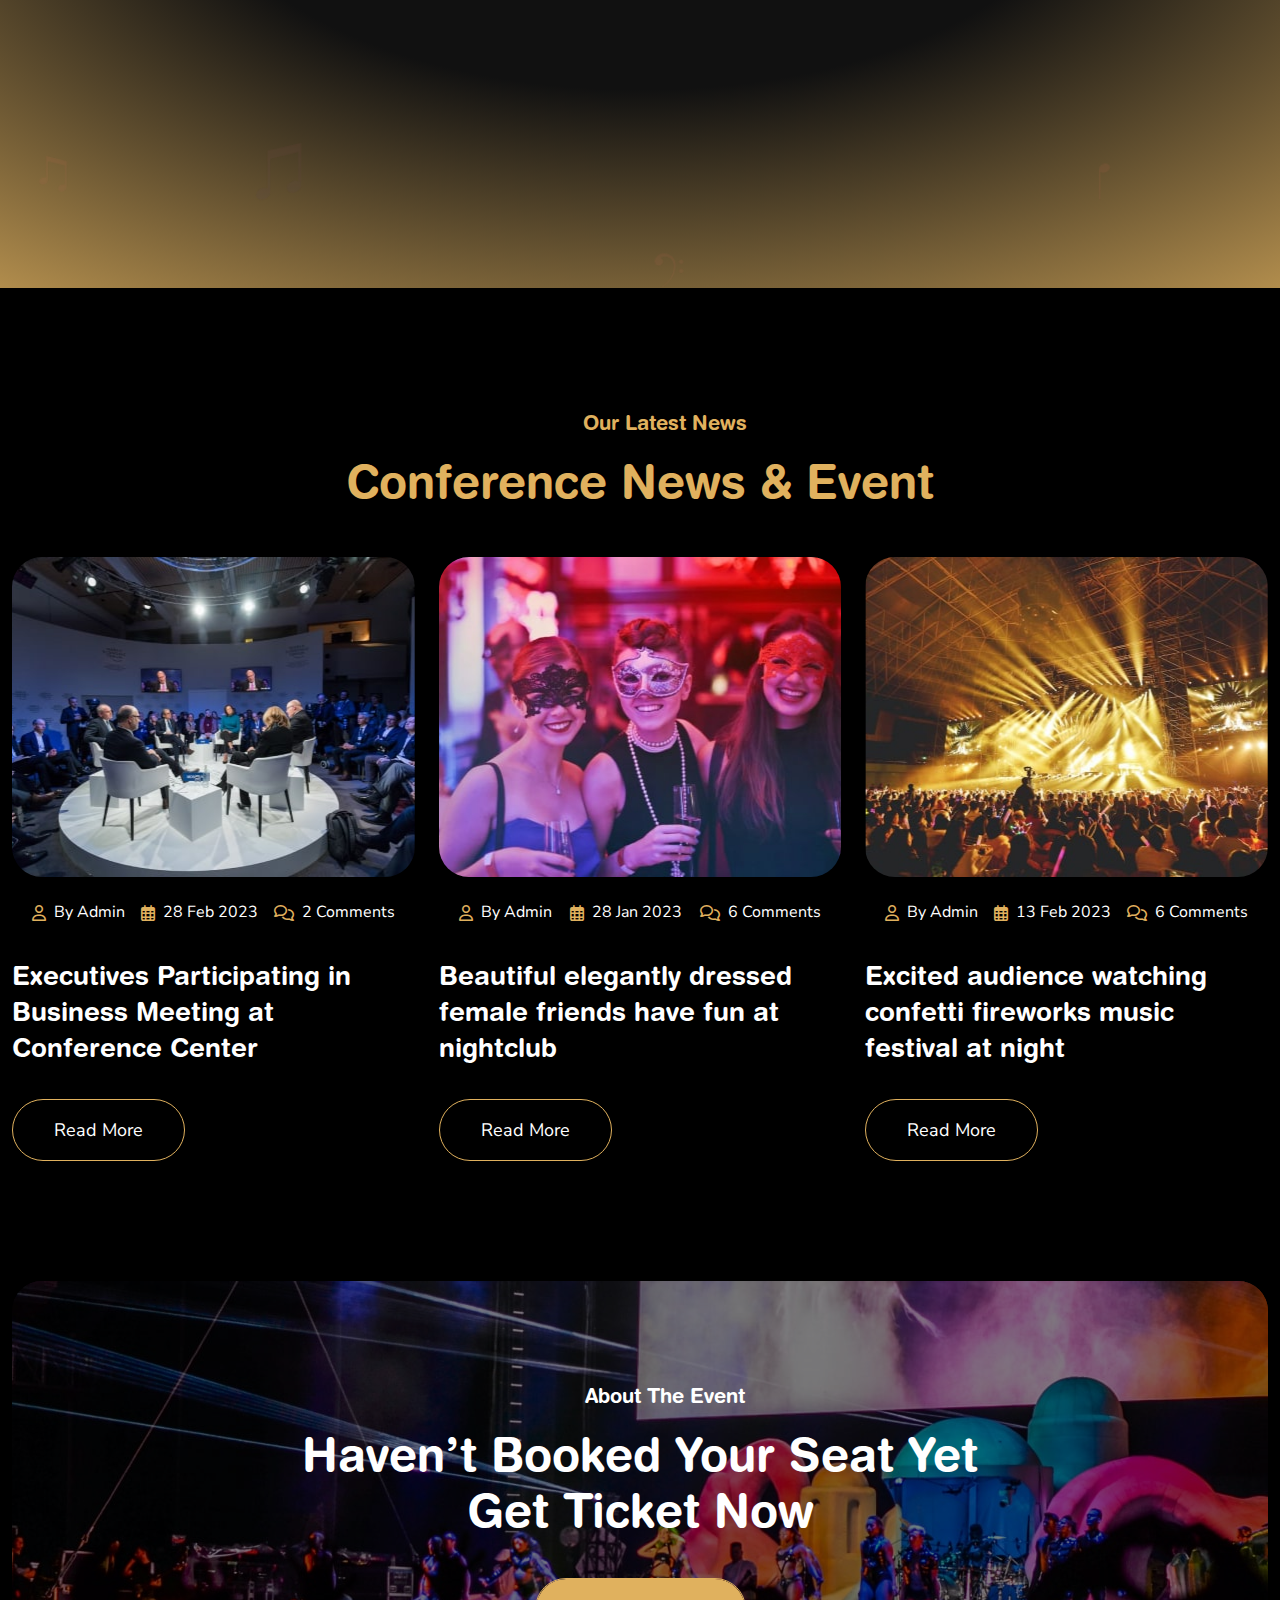
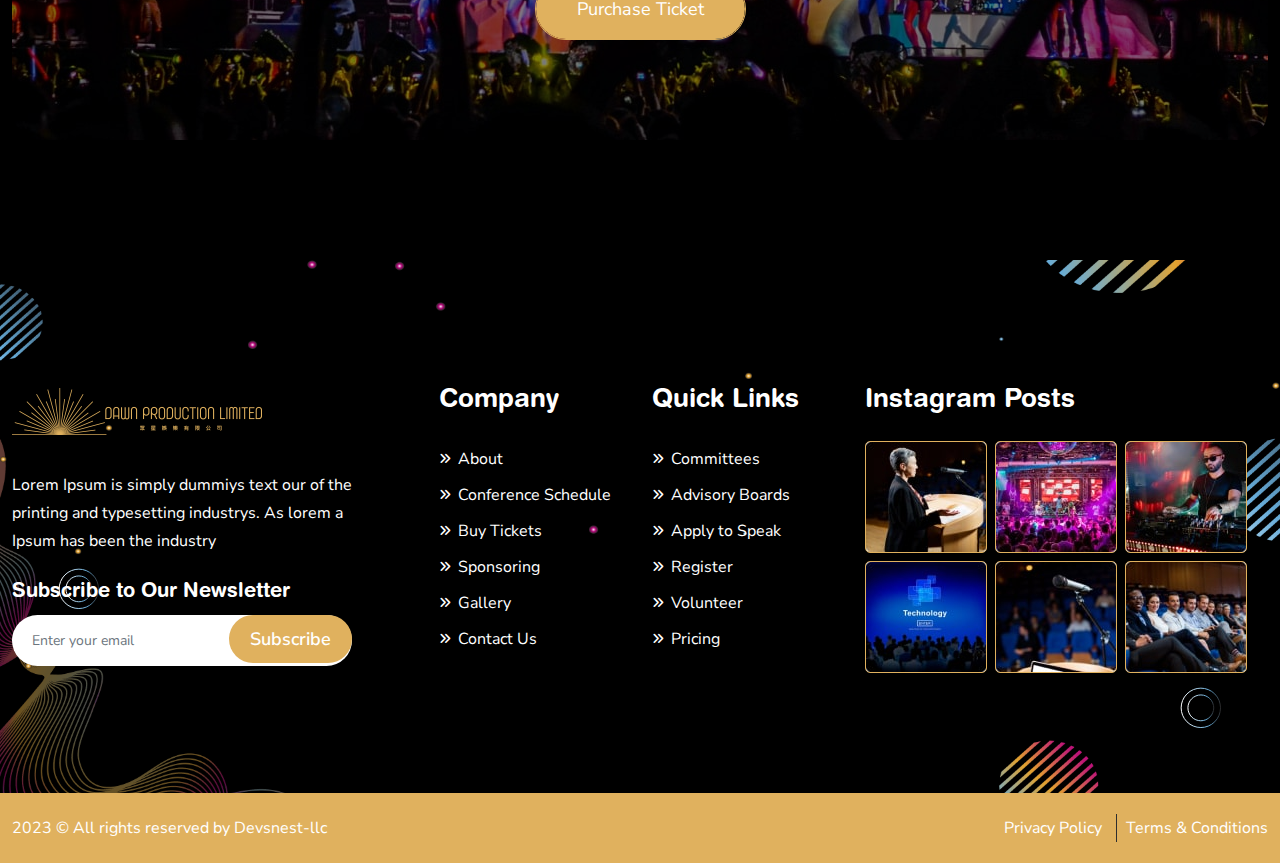
==== commit 972d8aca: "6/24/2023" ====
--- a/index.html
+++ b/index.html
@@ -43,9 +43,7 @@
     <!--modernizr-->
     <script src="js/vendor/modernizr.js"></script>
 
-    <!--[if lt IE 9]>
-    <script src="js/html5/respond.min.js"></script>
-    <![endif]-->
+
 </head>
 
 <body data-spy="scroll" data-target=".navbar" data-offset="60">
@@ -1297,150 +1295,6 @@
     </section>
     <!--team member sec end-->
 
-    <!--testimonial sec start-->
-    <section class="testimonial-sec px-120">
-        <div class="container">
-            <div class="row align-items-center gy-4">
-                <div class="col-md-8">
-                    <div class="testi-slider-wraps">
-                        <div class="swiper testi-slide-js-active">
-                            <div class="swiper-wrapper">
-                                <div class="swiper-slide ">
-                                    <div class="inner-testimonial-wraps">
-                                        <div class="d-flex align-items-center justify-content-between">
-                                            <div class="quotes"><i class="fa-solid fa-quote-left"></i></div>
-                                            <div class="ratings d-flex">
-                                                <i class="fa-solid fa-star"></i>
-                                                <i class="fa-solid fa-star"></i>
-                                                <i class="fa-solid fa-star"></i>
-                                                <i class="fa-solid fa-star"></i>
-                                                <i class="fa-solid fa-star"></i>
-                                            </div>
-                                        </div>
-                                        <div class="cont">
-                                            <p>There are many variations of passages of Lorem Ipsum available, but as majority have suffereid alteration in some form, by ki hoy injected hcum randomised words which don't look even slightly believable. If you are
-                                                to use a passage of Lorem Ipsum.</p>
-                                        </div>
-                                        <div class="client-img">
-                                            <div class="d-flex align-items-center">
-                                                <div class="flex-grow-0">
-                                                    <img src="img/review-1.jpg" alt="">
-                                                </div>
-                                                <div class="flex-shrink-1">
-                                                    <h3>Ronal M. Griffim</h3>
-                                                    <p> Business Manager</p>
-                                                </div>
-                                            </div>
-                                        </div>
-                                    </div>
-                                </div><!--swiper-slide-->
-                                <div class="swiper-slide ">
-                                    <div class="inner-testimonial-wraps">
-                                        <div class="d-flex align-items-center justify-content-between">
-                                            <div class="quotes"><i class="fa-solid fa-quote-left"></i></div>
-                                            <div class="ratings d-flex">
-                                                <i class="fa-solid fa-star"></i>
-                                                <i class="fa-solid fa-star"></i>
-                                                <i class="fa-solid fa-star"></i>
-                                                <i class="fa-solid fa-star"></i>
-                                                <i class="fa-solid fa-star"></i>
-                                            </div>
-                                        </div>
-                                        <div class="cont">
-                                            <p>There are many variations of passages of Lorem Ipsum available, but as majority have suffereid alteration in some form, by ki hoy injected hcum randomised words which don't look even slightly believable. If you are
-                                                to use a passage of Lorem Ipsum.</p>
-                                        </div>
-                                        <div class="client-img">
-                                            <div class="d-flex align-items-center">
-                                                <div class="flex-grow-0">
-                                                    <img src="img/review-1.jpg" alt="">
-                                                </div>
-                                                <div class="flex-shrink-1">
-                                                    <h3>Ronal M. Griffim</h3>
-                                                    <p> Business Manager</p>
-                                                </div>
-                                            </div>
-                                        </div>
-                                    </div>
-                                </div><!--swiper-slide-->
-                                <div class="swiper-slide ">
-                                    <div class="inner-testimonial-wraps">
-                                        <div class="d-flex align-items-center justify-content-between">
-                                            <div class="quotes"><i class="fa-solid fa-quote-left"></i></div>
-                                            <div class="ratings d-flex">
-                                                <i class="fa-solid fa-star"></i>
-                                                <i class="fa-solid fa-star"></i>
-                                                <i class="fa-solid fa-star"></i>
-                                                <i class="fa-solid fa-star"></i>
-                                                <i class="fa-solid fa-star"></i>
-                                            </div>
-                                        </div>
-                                        <div class="cont">
-                                            <p>There are many variations of passages of Lorem Ipsum available, but as majority have suffereid alteration in some form, by ki hoy injected hcum randomised words which don't look even slightly believable. If you are
-                                                to use a passage of Lorem Ipsum.</p>
-                                        </div>
-                                        <div class="client-img">
-                                            <div class="d-flex align-items-center">
-                                                <div class="flex-grow-0">
-                                                    <img src="img/review-1.jpg" alt="">
-                                                </div>
-                                                <div class="flex-shrink-1">
-                                                    <h3>Ronal M. Griffim</h3>
-                                                    <p> Business Manager</p>
-                                                </div>
-                                            </div>
-                                        </div>
-                                    </div>
-                                </div><!--swiper-slide-->
-                                <div class="swiper-slide ">
-                                    <div class="inner-testimonial-wraps">
-                                        <div class="d-flex align-items-center justify-content-between">
-                                            <div class="quotes"><i class="fa-solid fa-quote-left"></i></div>
-                                            <div class="ratings d-flex">
-                                                <i class="fa-solid fa-star"></i>
-                                                <i class="fa-solid fa-star"></i>
-                                                <i class="fa-solid fa-star"></i>
-                                                <i class="fa-solid fa-star"></i>
-                                                <i class="fa-solid fa-star"></i>
-                                            </div>
-                                        </div>
-                                        <div class="cont">
-                                            <p>There are many variations of passages of Lorem Ipsum available, but as majority have suffereid alteration in some form, by ki hoy injected hcum randomised words which don't look even slightly believable. If you are
-                                                to use a passage of Lorem Ipsum.</p>
-                                        </div>
-                                        <div class="client-img">
-                                            <div class="d-flex align-items-center">
-                                                <div class="flex-grow-0">
-                                                    <img src="img/review-1.jpg" alt="">
-                                                </div>
-                                                <div class="flex-shrink-1">
-                                                    <h3>Ronal M. Griffim</h3>
-                                                    <p> Business Manager</p>
-                                                </div>
-                                            </div>
-                                        </div>
-                                    </div>
-                                </div><!--swiper-slide-->
-                            </div>
-                        </div>
-                    </div><!--/.testi-slider-wraps-->
-                </div>
-                <div class="col-md-4">
-                    <div class="sec-title text-white">
-                        <h4><img src="img/icon/title-icon-white.svg" data-aos="flip-left" data-aos-duration="1500" alt=""> Our Client Testimonial</h4>
-                        <h2>Join of Thousand of Organizers Hosting Creative </h2>
-                    </div>
-                    <div class="testimonial-navs d-flex">
-                        <div class="testi-button-next"><i class="fa-solid fa-arrow-left-long"></i></div>
-                        <div class="testi-button-prev"><i class="fa-solid fa-arrow-right-long"></i></div>
-                    </div>
-                </div>
-            </div>
-        </div><!--/.container-->
-        <img src="img/testimonial-circle-shape.svg" class="shape-one-top" alt="">
-        <img src="img/testimonial-circle-shape.svg" class="shape-one-right" alt="">
-    </section>
-    <!--testimonial sec end-->
 
     <!--blog sec start-->
     <section class="blog-sec px-120">
--- a/css/style.css
+++ b/css/style.css
@@ -33,6 +33,7 @@
 [End table of contents]
 ----------------------------------------------------------------------- */
 
+
 @import url('https://fonts.googleapis.com/css2?family=Nunito+Sans:ital,wght@0,300;0,400;0,600;0,700;0,800;0,900;1,300;1,400;1,600;1,700;1,800;1,900&amp;display=swap');
 @import url('animation-spin.css');
 @font-face {
@@ -159,7 +160,8 @@
   line-height: 28px;
 
   letter-spacing: 0;
-  color:var(--clr-body-text);
+  background:var(--clr-common-black-deep);
+  color:var(--clr-common-white);
  }
 
 
@@ -363,7 +365,7 @@
   height: 0%;
 }
 .btn.btn3{
-  color: var(--clr-body-heading);
+  color: var(--clr-common-white);
 }
 .btn.btn3:before{
   height: 0;
@@ -1208,6 +1210,7 @@
 }
 .about-bxs .inner-bx p {
   padding-top: 10px;
+  color: var(--clr-common-black-deep);
 }
 .about-bxs .inner-bx p strong {
   font-weight: 700;
@@ -1796,7 +1799,7 @@
 -------------------------------- */
 
 .team-member-sec{
-  background-color: #FEF6F2;
+  background: radial-gradient(152% 117% at 50% 50%, #111111 0%, #111111 23%, #e0b15e 63%, #e0b15e 100%);
   position: relative;
   z-index: 1;
   overflow: hidden;
@@ -2139,7 +2142,7 @@
 
 .single-blog-wrap .meta {
   margin-top: 15px;
-  background: var(--clr-white-light);
+  background: var(--clr-common-black-deep);
   border-radius: 30px;
   padding: 6px 20px;
 }
@@ -2155,7 +2158,7 @@
 }
 
 .single-blog-wrap .cont h3 a {
-  color: var(--clr-body-heading);
+  color: var(--clr-common-white);
   display: inline-block;
 }
 
@@ -2222,9 +2225,6 @@
 -------------------------------- */
 
 .footers{
-  background: -o-radial-gradient(39.93% 76.06% at 50% 50%, #1D2493 0%, #1C2187 23%, #181967 63%, #141045 100%);
-  background: -webkit-radial-gradient(50% 50%, 39.93% 76.06%, #1D2493 0%, #1C2187 23%, #181967 63%, #141045 100%);
-  background: radial-gradient( #b38e4e 63%, #231f1a 100%);
   position: relative;
   z-index: 1;
   overflow: hidden;
@@ -2354,7 +2354,7 @@
   margin-top: 120px;
   background: -o-linear-gradient(90deg, #1D1856 0%, #1D2085 50%, #1D1854 100%);
   background: -webkit-linear-gradient(90deg, #1D1856 0%, #1D2085 50%, #1D1854 100%);
-  background: linear-gradient(90deg, #212529 0%, #e0b15e 50%, #0b1d35 100%);
+  background: linear-gradient(90deg, #e0b15e 0%, #e0b15e 50%, #e0b15e 100%);
   padding: 21px 0;
 }
 .copyright-conts p{
